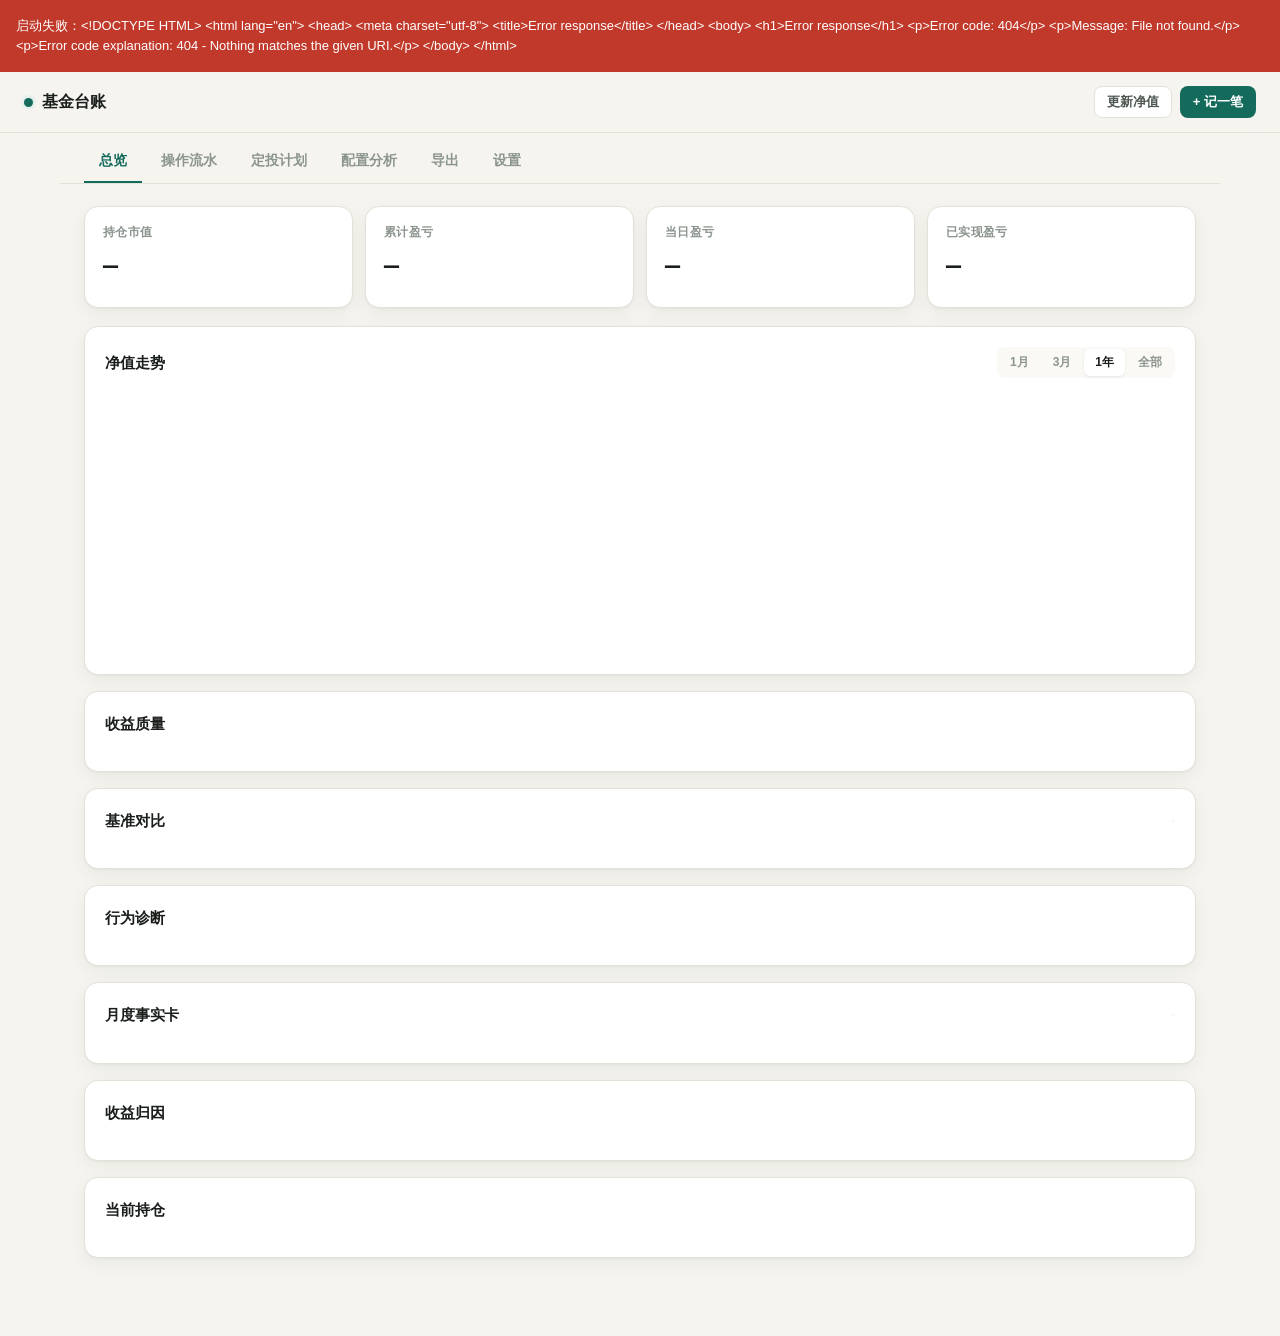
==== web/index.html @ 5151c40f "feat: 行为诊断、决策理由、定投纪律、持有行为、月度事实卡 四个功能一起提交：共用 app/behavior.py 与前端文件，拆开会产生引用 未定义函数的中间提交，无法运行。  一、追涨杀跌诊断" ====
<!DOCTYPE html>
<html lang="zh-CN">
<head>
<meta charset="UTF-8">
<meta name="viewport" content="width=device-width, initial-scale=1.0, viewport-fit=cover">
<meta name="apple-mobile-web-app-capable" content="yes">
<meta name="theme-color" content="#f5f4ef">
<title>基金台账</title>
<link rel="stylesheet" href="/web/style.css">
</head>
<body>

<header class="topbar">
  <div class="brand">
    <span class="dot"></span>
    <span>基金台账</span>
  </div>
  <div class="topbar-actions">
    <button class="btn ghost sm" id="btn-sync">更新净值</button>
    <button class="btn primary sm" id="btn-new-txn">+ 记一笔</button>
  </div>
</header>

<nav class="tabs" id="tabs">
  <button class="tab active" data-view="overview">总览</button>
  <button class="tab" data-view="txns">操作流水</button>
  <button class="tab" data-view="sip">定投计划</button>
  <button class="tab" data-view="analysis">配置分析</button>
  <button class="tab" data-view="export">导出</button>
  <button class="tab" data-view="settings">设置</button>
</nav>

<main id="main">

  <!-- ============ 总览 ============ -->
  <section class="view active" id="view-overview">
    <div class="stats">
      <div class="stat">
        <div class="stat-label">持仓市值</div>
        <div class="stat-value" id="s-value">—</div>
        <div class="stat-sub" id="s-value-sub"></div>
      </div>
      <div class="stat">
        <div class="stat-label">累计盈亏</div>
        <div class="stat-value" id="s-pnl">—</div>
        <div class="stat-sub" id="s-pnl-sub"></div>
      </div>
      <div class="stat">
        <div class="stat-label">当日盈亏</div>
        <div class="stat-value" id="s-today">—</div>
        <div class="stat-sub" id="s-today-sub"></div>
      </div>
      <div class="stat">
        <div class="stat-label">已实现盈亏</div>
        <div class="stat-value" id="s-realized">—</div>
        <div class="stat-sub" id="s-realized-sub"></div>
      </div>
    </div>

    <div class="panel">
      <div class="panel-head">
        <h2>净值走势</h2>
        <div class="range-group" id="chart-range">
          <button data-range="1m">1月</button>
          <button data-range="3m">3月</button>
          <button data-range="1y" class="active">1年</button>
          <button data-range="all">全部</button>
        </div>
      </div>
      <div id="chart" class="chart"></div>
      <div class="legend" id="chart-legend"></div>
    </div>

    <div class="panel">
      <div class="panel-head">
        <h2>收益质量</h2>
        <span class="hint" id="returns-hint"></span>
      </div>
      <div id="returns"></div>
    </div>

    <div class="panel">
      <div class="panel-head">
        <h2>基准对比</h2>
        <div class="range-group" id="bench-group"></div>
      </div>
      <div id="benchmark"></div>
    </div>

    <div class="panel">
      <div class="panel-head">
        <h2>行为诊断</h2>
        <span class="hint" id="behavior-hint"></span>
      </div>
      <div id="behavior"></div>
    </div>

    <div class="panel">
      <div class="panel-head">
        <h2>月度事实卡</h2>
        <div class="range-group" id="month-group"></div>
      </div>
      <div id="monthly"></div>
    </div>

    <div class="panel">
      <div class="panel-head">
        <h2>收益归因</h2>
        <span class="hint" id="attr-hint"></span>
      </div>
      <div id="attribution"></div>
    </div>

    <div class="panel">
      <div class="panel-head">
        <h2>当前持仓</h2>
        <span class="hint" id="pos-count"></span>
      </div>
      <div id="positions"></div>
    </div>
  </section>

  <!-- ============ 操作流水 ============ -->
  <section class="view" id="view-txns">
    <div class="toolbar">
      <div class="field inline">
        <label>从</label>
        <input type="date" id="txn-from">
      </div>
      <div class="field inline">
        <label>到</label>
        <input type="date" id="txn-to">
      </div>
      <div class="field inline">
        <label>基金</label>
        <select id="txn-fund"><option value="">全部</option></select>
      </div>
      <div class="spacer"></div>
      <button class="btn ghost sm" id="btn-sip">批量定投</button>
      <button class="btn primary sm" id="btn-new-txn2">+ 记一笔</button>
    </div>
    <div id="txn-summary" class="inline-summary"></div>
    <div class="panel flush">
      <div id="txns"></div>
    </div>
  </section>

  <!-- ============ 定投计划 ============ -->
  <section class="view" id="view-sip">
    <div class="toolbar">
      <div class="hint" style="flex:1">计划是持续规则。每次打开或点「补生成」，会把到期的那几期写成正式流水，已存在的自动跳过。</div>
      <button class="btn ghost sm" id="btn-sip-adopt">归类历史定投</button>
      <button class="btn ghost sm" id="btn-sip-runall">补生成全部</button>
      <button class="btn primary sm" id="btn-sip-new">+ 新建计划</button>
    </div>
    <div id="sip-plans"></div>
  </section>

  <!-- ============ 单基金详情 ============ -->
  <section class="view" id="view-fund">
    <div class="detail-head">
      <button class="btn ghost sm" id="btn-fund-back">← 返回</button>
      <div class="detail-title" id="fund-title"></div>
    </div>
    <div id="fund-body"></div>
  </section>

  <!-- ============ 配置分析 ============ -->
  <section class="view" id="view-analysis">
    <div class="toolbar">
      <div class="field inline grow">
        <label>投资模板</label>
        <select id="tpl-select"></select>
      </div>
      <div class="field inline">
        <label>新增资金</label>
        <input type="number" id="extra-cash" placeholder="0" min="0" step="1000">
      </div>
      <button class="btn ghost sm" id="btn-manage-tpl">管理模板</button>
    </div>
    <div id="tpl-desc" class="tpl-desc"></div>

    <div class="panel">
      <div class="panel-head"><h2>配置偏离</h2><span class="hint" id="alloc-hint"></span></div>
      <div id="alloc-bars"></div>
    </div>

    <div class="panel">
      <div class="panel-head"><h2>再平衡建议</h2></div>
      <div id="rebalance"></div>
    </div>
  </section>

  <!-- ============ 导出 ============ -->
  <section class="view" id="view-export">
    <div class="panel">
      <div class="panel-head"><h2>选择范围</h2></div>
      <div class="quick-range" id="quick-range">
        <button data-q="1m">近 1 月</button>
        <button data-q="3m">近 3 月</button>
        <button data-q="ytd">今年以来</button>
        <button data-q="1y">近 1 年</button>
        <button data-q="all" class="active">全部</button>
      </div>
      <div class="row-2">
        <div class="field"><label>开始日期</label><input type="date" id="exp-from"></div>
        <div class="field"><label>结束日期</label><input type="date" id="exp-to"></div>
      </div>

      <div class="field">
        <label>详略档位</label>
        <div class="choice-group" id="level-group">
          <label class="choice">
            <input type="radio" name="level" value="brief">
            <span class="choice-body">
              <b>精简</b>
              <em>只有概况、持仓和操作流水。适合快速复盘</em>
            </span>
          </label>
          <label class="choice checked">
            <input type="radio" name="level" value="standard" checked>
            <span class="choice-body">
              <b>标准 <i class="rec">推荐</i></b>
              <em>追加组合逐月表现与各基金月度涨跌。AI 分析的最佳长度</em>
            </span>
          </label>
          <label class="choice">
            <input type="radio" name="level" value="full">
            <span class="choice-body">
              <b>完整</b>
              <em>全部逐日净值与涨跌幅。数据最全，但文件很长</em>
            </span>
          </label>
        </div>
      </div>

      <div class="field">
        <label>文件格式</label>
        <div class="choice-group inline-choices" id="format-group">
          <label class="choice checked">
            <input type="radio" name="format" value="md" checked>
            <span class="choice-body"><b>Markdown</b><em>给 AI 读，带口径说明</em></span>
          </label>
          <label class="choice">
            <input type="radio" name="format" value="csv">
            <span class="choice-body"><b>CSV</b><em>给 Excel 读，单表流水</em></span>
          </label>
          <label class="choice">
            <input type="radio" name="format" value="json">
            <span class="choice-body"><b>JSON</b><em>结构化全量，可程序处理</em></span>
          </label>
        </div>
      </div>

      <div class="field">
        <label class="checkbox-line">
          <input type="checkbox" id="exp-with-tpl" checked>
          <span>附带当前模板的配置分析</span>
        </label>
      </div>

      <div class="actions">
        <button class="btn primary" id="btn-export">下载文件</button>
        <button class="btn ghost" id="btn-preview">预览内容</button>
      </div>
    </div>

    <div class="panel" id="preview-panel" hidden>
      <div class="panel-head">
        <h2>预览</h2>
        <button class="btn ghost sm" id="btn-copy">复制全文</button>
      </div>
      <pre id="preview-body" class="preview"></pre>
    </div>
  </section>

  <!-- ============ 设置 ============ -->
  <section class="view" id="view-settings">
    <div class="panel">
      <div class="panel-head">
        <h2>基金库</h2>
        <button class="btn ghost sm" id="btn-add-fund">+ 添加基金</button>
      </div>
      <div id="fund-list"></div>
    </div>

    <div class="panel">
      <div class="panel-head">
        <h2>基准指数</h2>
        <button class="btn ghost sm" id="btn-sync-bench">更新全部基准</button>
      </div>
      <p class="muted">用于「同样现金流换成指数会怎样」的对比。数据来自东方财富指数日线。</p>
      <div id="bench-list"></div>
    </div>

    <div class="panel">
      <div class="panel-head">
        <h2>分红识别</h2>
        <button class="btn ghost sm" id="btn-scan-div">重新识别</button>
      </div>
      <p class="muted">
        从累计净值与单位净值的差值反推历史分红。分红当天净值会扣掉分红额，
        若不记录，份额与成本单价都会偏。
      </p>
      <div id="dividend-result"><div class="empty">点「重新识别」开始扫描</div></div>
    </div>

    <div class="panel">
      <div class="panel-head">
        <h2>对账校准</h2>
        <button class="btn ghost sm" id="btn-reconcile">开始对账</button>
      </div>
      <p class="muted">
        把这里算出的份额与成本单价，和你从支付宝／天天基金看到的数字比一比。
        自建账本最怕静默错误：录错一位，之后所有盈亏都是错的，而且看不出来。
      </p>
      <div id="reconcile-result"></div>
    </div>

    <div class="panel">
      <div class="panel-head"><h2>数据</h2></div>
      <p class="muted">所有数据保存在本机的 <code>data/fund.db</code> 单文件里。</p>
      <div class="actions">
        <button class="btn ghost sm" id="btn-backup-now">立即备份一份</button>
        <a class="btn ghost sm" href="/api/backup">下载数据库文件</a>
      </div>
      <div id="backup-info" style="margin-top:14px"></div>
      <p class="muted" style="margin-top:12px;font-size:12px">
        如需彻底重置：先关闭程序，再删除 <code>data/fund.db</code>，重新启动即恢复初始状态。
      </p>
    </div>

    <div class="panel">
      <div class="panel-head"><h2>关于</h2></div>
      <p class="muted">
        净值数据来自天天基金公开接口，仅供个人复盘参考，不构成投资建议。<br>
        成本口径：移动加权平均法；盈亏不含手续费以外的税费。
      </p>
    </div>
  </section>

</main>

<!-- 底部导航（手机） -->
<nav class="bottom-nav" id="bottom-nav">
  <button class="bn active" data-view="overview"><span>总览</span></button>
  <button class="bn" data-view="txns"><span>流水</span></button>
  <button class="bn" data-view="sip"><span>定投</span></button>
  <button class="bn" data-view="analysis"><span>配置</span></button>
  <button class="bn" data-view="export"><span>导出</span></button>
  <button class="bn" data-view="settings"><span>设置</span></button>
</nav>

<!-- 操作录入弹窗 -->
<div class="modal-mask" id="modal-txn" hidden>
  <div class="modal">
    <div class="modal-head">
      <h2 id="txn-modal-title">记一笔</h2>
      <button class="icon-btn" data-close>×</button>
    </div>
    <div class="modal-body">
      <input type="hidden" id="f-id">
      <div class="field">
        <label>基金</label>
        <select id="f-code"></select>
      </div>
      <div class="row-2">
        <div class="field"><label>日期</label><input type="date" id="f-date"></div>
        <div class="field">
          <label>操作</label>
          <select id="f-action">
            <option value="open">建仓</option>
            <option value="add">加仓</option>
            <option value="reduce">减仓</option>
            <option value="close">清仓</option>
            <option value="sip">定投</option>
            <option value="dividend">分红</option>
          </select>
        </div>
      </div>
      <div class="row-2">
        <div class="field"><label>金额（元）</label><input type="number" id="f-amount" step="0.01" placeholder="如 1000"></div>
        <div class="field"><label>份额</label><input type="number" id="f-shares" step="0.0001" placeholder="留空自动算"></div>
      </div>
      <div class="row-2">
        <div class="field"><label>成交净值</label><input type="number" id="f-nav" step="0.0001" placeholder="留空取当日净值"></div>
        <div class="field"><label>手续费（元）</label><input type="number" id="f-fee" step="0.01" placeholder="0"></div>
      </div>
      <div class="field">
        <label>决策理由<span class="opt-tag">可选 · 建议填</span></label>
        <textarea id="f-reason" rows="2" placeholder="当时为什么做这笔操作？例：跌到估值低位了 / 涨太多想减一点"></textarea>
        <div class="field-hint">半年后回看，这句话比任何数字都有用。程序会把它和你的实际买入位置做对照。定投可不填。</div>
      </div>
      <div class="field"><label>备注</label><input type="text" id="f-note" placeholder="可选，如 工资到账后买入"></div>
      <div class="hint-box" id="f-hint"></div>
    </div>
    <div class="modal-foot">
      <button class="btn ghost" data-close>取消</button>
      <button class="btn primary" id="btn-save-txn">保存</button>
    </div>
  </div>
</div>

<!-- 批量定投弹窗 -->
<div class="modal-mask" id="modal-sip" hidden>
  <div class="modal">
    <div class="modal-head">
      <h2>批量生成定投</h2>
      <button class="icon-btn" data-close>×</button>
    </div>
    <div class="modal-body">
      <div class="field"><label>基金</label><select id="sip-code"></select></div>
      <div class="row-2">
        <div class="field"><label>开始</label><input type="date" id="sip-start"></div>
        <div class="field"><label>结束</label><input type="date" id="sip-end"></div>
      </div>
      <div class="row-2">
        <div class="field">
          <label>周期</label>
          <select id="sip-freq">
            <option value="month">每月</option>
            <option value="biweek">每两周</option>
            <option value="week">每周</option>
          </select>
        </div>
        <div class="field" id="sip-day-wrap"><label>扣款日</label><input type="number" id="sip-day" min="1" max="31" value="15"></div>
      </div>
      <div class="row-2">
        <div class="field"><label>每期金额（元）</label><input type="number" id="sip-amount" step="0.01" placeholder="如 500"></div>
        <div class="field"><label>费率（%）</label><input type="number" id="sip-fee" step="0.01" value="0.15"></div>
      </div>
      <div class="hint-box">按每个扣款日当天的净值计算份额，已存在同日定投记录的日期会自动跳过。</div>
    </div>
    <div class="modal-foot">
      <button class="btn ghost" data-close>取消</button>
      <button class="btn primary" id="btn-do-sip">生成</button>
    </div>
  </div>
</div>

<!-- 添加基金弹窗 -->
<div class="modal-mask" id="modal-fund" hidden>
  <div class="modal">
    <div class="modal-head">
      <h2>添加基金</h2>
      <button class="icon-btn" data-close>×</button>
    </div>
    <div class="modal-body">
      <div class="field">
        <label>搜索基金</label>
        <input type="text" id="fund-search" placeholder="输入代码或名称，如 110022 / 消费">
      </div>
      <div id="fund-search-result" class="search-results"></div>
      <div class="field">
        <label>或直接输入 6 位代码</label>
        <div class="inline-add">
          <input type="text" id="fund-code-direct" maxlength="6" placeholder="110022">
          <select id="fund-cat-direct">
            <option value="">自动判断</option>
            <option value="stock">股票</option>
            <option value="bond">债券</option>
            <option value="gold">黄金/商品</option>
            <option value="cash">现金</option>
            <option value="overseas">海外</option>
            <option value="other">其他</option>
          </select>
          <button class="btn primary sm" id="btn-add-direct">添加</button>
        </div>
      </div>
    </div>
  </div>
</div>

<!-- 模板编辑弹窗 -->
<div class="modal-mask" id="modal-tpl" hidden>
  <div class="modal">
    <div class="modal-head">
      <h2 id="tpl-modal-title">编辑模板</h2>
      <button class="icon-btn" data-close>×</button>
    </div>
    <div class="modal-body">
      <input type="hidden" id="t-id">
      <div class="field"><label>名称</label><input type="text" id="t-name" placeholder="如 我的四四二"></div>
      <div class="field"><label>说明</label><input type="text" id="t-desc" placeholder="这个模板解决什么问题"></div>
      <div class="field"><label>偏离阈值（百分点）</label><input type="number" id="t-threshold" value="5" step="0.5"></div>
      <label class="label-sm">目标比例（合计需为 100%）</label>
      <div id="t-items" class="tpl-items"></div>
      <div class="tpl-total" id="t-total">合计 0%</div>
    </div>
    <div class="modal-foot">
      <button class="btn ghost danger" id="btn-del-tpl" hidden>删除</button>
      <div class="spacer"></div>
      <button class="btn ghost" data-close>取消</button>
      <button class="btn primary" id="btn-save-tpl">保存</button>
    </div>
  </div>
</div>

<!-- 对账弹窗 -->
<div class="modal-mask" id="modal-reconcile" hidden>
  <div class="modal" style="max-width:560px">
    <div class="modal-head">
      <h2>对账校准</h2>
      <button class="icon-btn" data-close>×</button>
    </div>
    <div class="modal-body">
      <div class="hint-box" style="margin-bottom:14px">
        填你从平台上看到的数字，留空表示该项不比对。差异超过
        <span id="rec-tol">1</span>% 会标出来，但不会自动改动你的记录。
      </div>
      <div id="reconcile-form"></div>
    </div>
    <div class="modal-foot">
      <button class="btn ghost" data-close>取消</button>
      <button class="btn primary" id="btn-do-reconcile">比对</button>
    </div>
  </div>
</div>


<!-- 定投计划弹窗 -->
<div class="modal-mask" id="modal-sip-plan" hidden>
  <div class="modal">
    <div class="modal-head">
      <h2 id="sip-modal-title">新建定投计划</h2>
      <button class="icon-btn" data-close>×</button>
    </div>
    <div class="modal-body">
      <input type="hidden" id="sp-id">
      <div class="field">
        <label>基金</label>
        <select id="sp-code"></select>
      </div>
      <div class="row-2">
        <div class="field">
          <label>周期</label>
          <select id="sp-freq">
            <option value="daily">每个交易日</option>
            <option value="weekly">每周</option>
            <option value="monthly" selected>每月</option>
          </select>
        </div>
        <div class="field" id="sp-weekday-wrap" hidden>
          <label>星期几</label>
          <select id="sp-weekday">
            <option value="0">周一</option>
            <option value="1">周二</option>
            <option value="2">周三</option>
            <option value="3">周四</option>
            <option value="4">周五</option>
          </select>
        </div>
        <div class="field" id="sp-monthday-wrap">
          <label>每月几号</label>
          <input type="number" id="sp-monthday" min="1" max="31" value="15">
        </div>
      </div>
      <div class="row-2">
        <div class="field"><label>每期金额（元）</label><input type="number" id="sp-amount" step="0.01" placeholder="如 500"></div>
        <div class="field"><label>费率（%）</label><input type="number" id="sp-fee" step="0.01" value="0.15"></div>
      </div>
      <div class="row-2">
        <div class="field"><label>起始日期</label><input type="date" id="sp-start"></div>
        <div class="field"><label>结束日期（可空）</label><input type="date" id="sp-end"></div>
      </div>
      <div class="field"><label>备注</label><input type="text" id="sp-note" placeholder="如 每月发薪日定投"></div>
      <label class="checkbox-line"><input type="checkbox" id="sp-enabled" checked><span>启用</span></label>
      <div class="hint-box">扣款日落在周末或法定假日时，自动顺延到下一个交易日。已存在的同基金同日定投记录不会重复生成。</div>
    </div>
    <div class="modal-foot">
      <button class="btn ghost danger" id="btn-del-sip" hidden>删除计划</button>
      <div class="spacer"></div>
      <button class="btn ghost" data-close>取消</button>
      <button class="btn primary" id="btn-save-sip">保存</button>
    </div>
  </div>
</div>

<div class="toast" id="toast"></div>
<div class="loading" id="loading" hidden><div class="spinner"></div></div>

<script src="/web/app.js"></script>
</body>
</html>
---- web/style.css ----
/* ============================================================
   基金台账 · 样式
   红涨绿跌（A 股习惯）；浅色/深色跟随系统
   ============================================================ */

:root {
  --bg: #f5f4ef;
  --surface: #ffffff;
  --surface-2: #faf9f6;
  --ink: #1b1f1c;
  --ink-2: #4d5650;
  --ink-3: #8b948d;
  --line: #e4e1d8;
  --line-2: #eeece5;
  --accent: #146b5c;
  --accent-ink: #0d4d42;
  --accent-soft: #e6f1ee;
  --up: #c0392b;
  --down: #1e8b52;
  --gold: #a8762a;
  --radius: 14px;
  --shadow: 0 1px 2px rgba(27, 31, 28, .04), 0 6px 20px rgba(27, 31, 28, .05);
  --mono: ui-monospace, SFMono-Regular, "SF Mono", Menlo, Consolas, monospace;
}

@media (prefers-color-scheme: dark) {
  :root {
    --bg: #101312;
    --surface: #191d1b;
    --surface-2: #1f2421;
    --ink: #eef1ee;
    --ink-2: #b3bbb5;
    --ink-3: #7b847d;
    --line: #2a302c;
    --line-2: #232825;
    --accent: #4fc0a7;
    --accent-ink: #7dd8c2;
    --accent-soft: #17302b;
    --up: #f0736a;
    --down: #3fbd82;
    --gold: #d6a75f;
    --shadow: 0 1px 2px rgba(0, 0, 0, .3), 0 6px 20px rgba(0, 0, 0, .28);
  }
}

* { box-sizing: border-box; margin: 0; padding: 0; }

/* 关键：CSS 里给 modal/loading 设了 display:flex，会盖掉 hidden 属性的默认 display:none，
   这里强制兜底，否则弹窗遮罩会一直挡在页面上 */
[hidden] { display: none !important; }

html { -webkit-text-size-adjust: 100%; }

body {
  background: var(--bg);
  color: var(--ink);
  font-family: -apple-system, BlinkMacSystemFont, "PingFang SC", "Hiragino Sans GB",
    "Microsoft YaHei", "Segoe UI", sans-serif;
  font-size: 14px;
  line-height: 1.55;
  -webkit-font-smoothing: antialiased;
  padding-bottom: 40px;
}

/* ---------- 顶栏 ---------- */
.topbar {
  position: sticky; top: 0; z-index: 40;
  display: flex; align-items: center; justify-content: space-between;
  gap: 12px;
  padding: 14px 24px;
  background: color-mix(in srgb, var(--bg) 88%, transparent);
  backdrop-filter: blur(12px);
  border-bottom: 1px solid var(--line);
}
.brand { display: flex; align-items: center; gap: 9px; font-weight: 700; font-size: 16px; letter-spacing: -.01em; }
.brand .dot {
  width: 9px; height: 9px; border-radius: 50%;
  background: var(--accent);
  box-shadow: 0 0 0 3px var(--accent-soft);
}
.topbar-actions { display: flex; gap: 8px; }

/* ---------- 标签导航 ---------- */
.tabs {
  display: flex; gap: 4px;
  padding: 10px 24px 0;
  max-width: 1160px; margin: 0 auto;
  border-bottom: 1px solid var(--line);
  overflow-x: auto;
  scrollbar-width: none;
}
.tabs::-webkit-scrollbar { display: none; }
.tab {
  flex: none;
  padding: 9px 15px 11px;
  background: none; border: none; cursor: pointer;
  font-size: 14px; font-weight: 600; font-family: inherit;
  color: var(--ink-3);
  border-bottom: 2px solid transparent;
  transition: color .16s, border-color .16s;
  white-space: nowrap;
}
.tab:hover { color: var(--ink-2); }
.tab.active { color: var(--accent); border-bottom-color: var(--accent); }

/* ---------- 主体 ---------- */
main { max-width: 1160px; margin: 0 auto; padding: 22px 24px; }
.view { display: none; animation: fade .2s ease; }
.view.active { display: block; }
@keyframes fade { from { opacity: 0; transform: translateY(4px); } to { opacity: 1; transform: none; } }

/* ---------- 指标卡 ---------- */
.stats {
  display: grid; grid-template-columns: repeat(4, 1fr);
  gap: 12px; margin-bottom: 18px;
}
.stat {
  background: var(--surface);
  border: 1px solid var(--line);
  border-radius: var(--radius);
  padding: 16px 18px;
  box-shadow: var(--shadow);
}
.stat-label { font-size: 12px; color: var(--ink-3); font-weight: 600; letter-spacing: .03em; }
.stat-value {
  font-size: 25px; font-weight: 700; letter-spacing: -.02em;
  margin-top: 6px; font-variant-numeric: tabular-nums;
  font-family: var(--mono);
}
.stat-sub { font-size: 12px; color: var(--ink-3); margin-top: 4px; font-variant-numeric: tabular-nums; }

/* ---------- 面板 ---------- */
.panel {
  background: var(--surface);
  border: 1px solid var(--line);
  border-radius: var(--radius);
  padding: 20px;
  margin-bottom: 16px;
  box-shadow: var(--shadow);
}
.panel.flush { padding: 0; overflow: hidden; }
.panel-head {
  display: flex; align-items: center; justify-content: space-between;
  gap: 12px; margin-bottom: 16px;
}
.panel.flush .panel-head { padding: 18px 20px 0; margin-bottom: 12px; }
.panel-head h2 { font-size: 15px; font-weight: 700; letter-spacing: -.01em; }
.hint { font-size: 12px; color: var(--ink-3); }
.muted { color: var(--ink-2); font-size: 13px; line-height: 1.7; }
.muted code { font-family: var(--mono); font-size: 12px; background: var(--surface-2); padding: 1px 5px; border-radius: 4px; }

/* ---------- 按钮 ---------- */
.btn {
  display: inline-flex; align-items: center; justify-content: center; gap: 6px;
  padding: 8px 16px;
  border-radius: 9px;
  border: 1px solid transparent;
  font-size: 13.5px; font-weight: 600; font-family: inherit;
  cursor: pointer; text-decoration: none;
  transition: background .15s, border-color .15s, color .15s, transform .1s;
  font-variant-numeric: tabular-nums;
}
.btn:active { transform: scale(.98); }
.btn.sm { padding: 6px 12px; font-size: 13px; border-radius: 8px; }
.btn.primary { background: var(--accent); color: #fff; }
.btn.primary:hover { background: var(--accent-ink); }
.btn.ghost { background: var(--surface); color: var(--ink-2); border-color: var(--line); }
.btn.ghost:hover { border-color: var(--ink-3); color: var(--ink); }
.btn.danger { color: var(--up); }
.btn.danger:hover { border-color: var(--up); }
.btn:disabled { opacity: .45; cursor: not-allowed; }
.icon-btn {
  background: none; border: none; font-size: 22px; line-height: 1;
  color: var(--ink-3); cursor: pointer; padding: 2px 6px; border-radius: 6px;
}
.icon-btn:hover { background: var(--surface-2); color: var(--ink); }

/* ---------- 表单 ---------- */
.field { margin-bottom: 13px; }
.field.inline { display: flex; align-items: center; gap: 7px; margin-bottom: 0; }
.field.inline label { font-size: 12.5px; color: var(--ink-3); white-space: nowrap; }
.field.inline.grow { flex: 1; }
.field.inline.grow select { flex: 1; min-width: 140px; }
.field label { display: block; font-size: 12.5px; color: var(--ink-3); font-weight: 600; margin-bottom: 5px; }
.label-sm { display: block; font-size: 12.5px; color: var(--ink-3); font-weight: 600; margin-bottom: 8px; }

input[type="text"], input[type="number"], input[type="date"], select, textarea {
  width: 100%;
  padding: 8px 11px;
  font-size: 14px; font-family: inherit;
  color: var(--ink);
  background: var(--surface-2);
  border: 1px solid var(--line);
  border-radius: 9px;
  outline: none;
  transition: border-color .15s, background .15s;
  font-variant-numeric: tabular-nums;
}
input:focus, select:focus, textarea:focus {
  border-color: var(--accent);
  background: var(--surface);
  box-shadow: 0 0 0 3px var(--accent-soft);
}
input::placeholder { color: var(--ink-3); }
select { cursor: pointer; appearance: none; background-image: none; padding-right: 30px;
  background-image: linear-gradient(45deg, transparent 50%, var(--ink-3) 50%), linear-gradient(135deg, var(--ink-3) 50%, transparent 50%);
  background-position: calc(100% - 16px) 52%, calc(100% - 11px) 52%;
  background-size: 5px 5px, 5px 5px; background-repeat: no-repeat; }
.row-2 { display: grid; grid-template-columns: 1fr 1fr; gap: 12px; }
.checkbox-line { display: flex; align-items: center; gap: 8px; font-size: 13.5px; color: var(--ink-2); cursor: pointer; }
.checkbox-line input { width: 15px; height: 15px; accent-color: var(--accent); }

/* ---------- 工具栏 ---------- */
.toolbar {
  display: flex; flex-wrap: wrap; align-items: center; gap: 10px;
  background: var(--surface);
  border: 1px solid var(--line);
  border-radius: var(--radius);
  padding: 13px 16px;
  margin-bottom: 14px;
  box-shadow: var(--shadow);
}
.toolbar .spacer { flex: 1; }
.actions { display: flex; gap: 10px; flex-wrap: wrap; margin-top: 16px; }
.inline-add { display: flex; gap: 8px; }
.inline-add input { flex: 1; }
.inline-add select { width: 110px; flex: none; }

.inline-summary {
  font-size: 12.5px; color: var(--ink-3);
  padding: 0 4px 10px;
  font-variant-numeric: tabular-nums;
}

/* ---------- 表格 ---------- */
.table-wrap { overflow-x: auto; }
table { width: 100%; border-collapse: collapse; font-size: 13.5px; }
th {
  text-align: left; font-size: 11.5px; font-weight: 600;
  color: var(--ink-3); letter-spacing: .05em; text-transform: uppercase;
  padding: 10px 12px; border-bottom: 1px solid var(--line);
  white-space: nowrap;
}
td {
  padding: 11px 12px;
  border-bottom: 1px solid var(--line-2);
  color: var(--ink-2);
  vertical-align: middle;
}
tr:last-child td { border-bottom: none; }
tbody tr:hover td { background: var(--surface-2); }
td.num, th.num { text-align: right; font-variant-numeric: tabular-nums; font-family: var(--mono); font-size: 12.5px; }
td.name { color: var(--ink); font-weight: 600; }
td.name .code { font-size: 11.5px; color: var(--ink-3); font-weight: 500; margin-left: 6px; font-family: var(--mono); }
.cur { font-family: var(--mono); font-variant-numeric: tabular-nums; }

.up { color: var(--up); }
.down { color: var(--down); }
.flat { color: var(--ink-3); }

.pill {
  display: inline-block;
  font-size: 11px; font-weight: 600;
  padding: 1px 7px; border-radius: 5px;
  background: var(--surface-2); color: var(--ink-2);
  white-space: nowrap;
}
.pill.cat-stock { background: #f9e9e6; color: #a53326; }
.pill.cat-bond { background: #e7eefa; color: #2c5687; }
.pill.cat-gold { background: #faf0dc; color: #8a6120; }
.pill.cat-cash { background: #e8f0ea; color: #3d6650; }
.pill.cat-overseas { background: #efe9f8; color: #5c4382; }
.pill.cat-other { background: var(--surface-2); color: var(--ink-3); }
@media (prefers-color-scheme: dark) {
  .pill.cat-stock { background: #3d211d; color: #e89184; }
  .pill.cat-bond { background: #1e2b3d; color: #89b0e0; }
  .pill.cat-gold { background: #3a2f1a; color: #d9b573; }
  .pill.cat-cash { background: #1f2f26; color: #86bb9c; }
  .pill.cat-overseas { background: #2b2438; color: #b09bd6; }
}
.pill.act-open { background: #e6f1ee; color: #0d5c4d; }
.pill.act-add { background: #e6f1ee; color: #0d5c4d; }
.pill.act-sip { background: #e7eefa; color: #2c5687; }
.pill.act-reduce { background: #faf0dc; color: #8a6120; }
.pill.act-close { background: #f9e9e6; color: #a53326; }
.pill.act-dividend { background: #efe9f8; color: #5c4382; }
@media (prefers-color-scheme: dark) {
  .pill.act-open, .pill.act-add { background: #17302b; color: #6fc7b0; }
  .pill.act-sip { background: #1e2b3d; color: #89b0e0; }
  .pill.act-reduce { background: #3a2f1a; color: #d9b573; }
  .pill.act-close { background: #3d211d; color: #e89184; }
  .pill.act-dividend { background: #2b2438; color: #b09bd6; }
}

.empty {
  padding: 46px 20px; text-align: center;
  color: var(--ink-3); font-size: 13.5px;
}
.empty b { display: block; color: var(--ink-2); font-size: 15px; margin-bottom: 6px; }

/* ---------- 图表 ---------- */
.chart { width: 100%; height: 250px; position: relative; }
.chart svg { display: block; width: 100%; height: 100%; overflow: visible; }
.legend { display: flex; gap: 18px; font-size: 12px; color: var(--ink-3); margin-top: 10px; flex-wrap: wrap; }
.legend i { display: inline-block; width: 16px; height: 2px; vertical-align: middle; margin-right: 6px; border-radius: 2px; }
.range-group { display: flex; gap: 2px; background: var(--surface-2); border-radius: 8px; padding: 2px; }
.range-group button {
  border: none; background: none; padding: 5px 11px;
  font-size: 12px; font-weight: 600; font-family: inherit;
  color: var(--ink-3); border-radius: 6px; cursor: pointer;
}
.range-group button.active { background: var(--surface); color: var(--ink); box-shadow: 0 1px 3px rgba(0,0,0,.08); }

/* ---------- 偏离条 ---------- */
.alloc-row { margin-bottom: 15px; }
.alloc-head {
  display: flex; justify-content: space-between; align-items: baseline;
  font-size: 13px; margin-bottom: 6px; gap: 10px;
}
.alloc-name { font-weight: 600; color: var(--ink); }
.alloc-nums { font-size: 12.5px; color: var(--ink-3); font-variant-numeric: tabular-nums; font-family: var(--mono); }
.alloc-track {
  position: relative; height: 26px;
  background: var(--surface-2); border-radius: 7px; overflow: hidden;
}
.alloc-fill {
  position: absolute; left: 0; top: 0; bottom: 0;
  border-radius: 7px;
  transition: width .4s cubic-bezier(.3,.8,.4,1);
}
.alloc-target {
  position: absolute; top: -3px; bottom: -3px; width: 2px;
  background: var(--ink); opacity: .55;
}
.alloc-target::after {
  content: attr(data-label);
  position: absolute; top: -17px; left: 50%; transform: translateX(-50%);
  font-size: 10px; color: var(--ink-3); white-space: nowrap; font-family: var(--mono);
}
.alloc-foot { display: flex; justify-content: space-between; font-size: 11.5px; color: var(--ink-3); margin-top: 4px; font-variant-numeric: tabular-nums; }

/* ---------- 再平衡清单 ---------- */
.reb-group { margin-bottom: 16px; }
.reb-group:last-child { margin-bottom: 0; }
.reb-title {
  font-size: 12.5px; font-weight: 700; margin-bottom: 8px;
  display: flex; align-items: center; gap: 8px;
}
.reb-title .side { font-size: 11px; padding: 1px 7px; border-radius: 5px; font-weight: 600; }
.reb-title .side.buy { background: #f9e9e6; color: #a53326; }
.reb-title .side.sell { background: #e7f3ec; color: #1e6b45; }
@media (prefers-color-scheme: dark) {
  .reb-title .side.buy { background: #3d211d; color: #e89184; }
  .reb-title .side.sell { background: #16332a; color: #6fc79b; }
}
.reb-item {
  display: flex; justify-content: space-between; gap: 12px;
  padding: 7px 11px; font-size: 13px;
  background: var(--surface-2); border-radius: 8px; margin-bottom: 5px;
  font-variant-numeric: tabular-nums;
}
.reb-item .amt { font-family: var(--mono); font-weight: 600; }

/* ---------- 导出：选项组 ---------- */
.quick-range { display: flex; gap: 6px; flex-wrap: wrap; margin-bottom: 16px; }
.quick-range button {
  padding: 6px 13px; border-radius: 8px;
  border: 1px solid var(--line); background: var(--surface);
  font-size: 12.5px; font-weight: 600; font-family: inherit;
  color: var(--ink-2); cursor: pointer;
}
.quick-range button.active { background: var(--accent-soft); border-color: var(--accent); color: var(--accent-ink); }

.choice-group { display: flex; flex-direction: column; gap: 8px; }
.choice-group.inline-choices { flex-direction: row; flex-wrap: wrap; }
.choice {
  display: flex; gap: 10px; align-items: flex-start;
  padding: 11px 14px;
  border: 1px solid var(--line); border-radius: 10px;
  cursor: pointer; background: var(--surface);
  transition: border-color .15s, background .15s;
}
.choice-group.inline-choices .choice { flex: 1; min-width: 150px; }
.choice:hover { border-color: var(--ink-3); }
.choice.checked { border-color: var(--accent); background: var(--accent-soft); }
.choice input { margin-top: 3px; accent-color: var(--accent); width: 15px; height: 15px; flex: none; }
.choice-body { display: flex; flex-direction: column; gap: 2px; }
.choice-body b { font-size: 13.5px; font-weight: 650; display: flex; align-items: center; gap: 6px; }
.choice-body em { font-style: normal; font-size: 12px; color: var(--ink-3); line-height: 1.45; }
.choice-body .rec {
  font-style: normal; font-size: 10px; font-weight: 700;
  background: var(--accent); color: #fff; padding: 1px 5px; border-radius: 4px;
}

.preview {
  font-family: var(--mono); font-size: 12px; line-height: 1.65;
  background: var(--surface-2); border: 1px solid var(--line); border-radius: 10px;
  padding: 16px; max-height: 520px; overflow: auto;
  white-space: pre-wrap; word-break: break-word;
  color: var(--ink-2);
}

/* ---------- 弹窗 ---------- */
.modal-mask {
  position: fixed; inset: 0; z-index: 100;
  background: rgba(16, 19, 18, .45);
  backdrop-filter: blur(3px);
  display: flex; align-items: center; justify-content: center;
  padding: 20px;
  animation: fade .16s ease;
}
.modal {
  background: var(--surface);
  border-radius: 16px;
  width: 100%; max-width: 480px;
  max-height: 88vh; display: flex; flex-direction: column;
  box-shadow: 0 20px 60px rgba(0, 0, 0, .25);
  animation: pop .2s cubic-bezier(.3,.9,.4,1);
}
@keyframes pop { from { opacity: 0; transform: scale(.96) translateY(8px); } to { opacity: 1; transform: none; } }
.modal-head {
  display: flex; align-items: center; justify-content: space-between;
  padding: 18px 20px 12px;
}
.modal-head h2 { font-size: 16px; font-weight: 700; }
.modal-body { padding: 0 20px; overflow-y: auto; flex: 1; }
.modal-foot {
  display: flex; align-items: center; gap: 10px;
  padding: 16px 20px 20px;
}
.modal-foot .spacer { flex: 1; }
.hint-box {
  font-size: 12px; color: var(--ink-3); line-height: 1.6;
  background: var(--surface-2); border-radius: 8px; padding: 10px 12px;
  margin-top: 6px;
}
.hint-box:empty { display: none; }

/* ---------- 搜索建议 ---------- */
.search-results { max-height: 210px; overflow-y: auto; margin-bottom: 12px; }
.search-item {
  display: flex; justify-content: space-between; align-items: center;
  gap: 10px; padding: 9px 12px; border-radius: 8px; cursor: pointer;
  border: 1px solid transparent;
}
.search-item:hover { background: var(--accent-soft); border-color: var(--accent); }
.search-item .sname { font-size: 13.5px; font-weight: 600; }
.search-item .smeta { font-size: 11.5px; color: var(--ink-3); font-family: var(--mono); }

/* ---------- 基金库列表 ---------- */
.fund-row {
  display: flex; align-items: center; gap: 12px;
  padding: 12px 0; border-bottom: 1px solid var(--line-2);
}
.fund-row:last-child { border-bottom: none; }
.fund-row .fmain { flex: 1; min-width: 0; }
.fund-row .fname { font-size: 13.5px; font-weight: 600; }
.fund-row .fcode { font-size: 11.5px; color: var(--ink-3); font-family: var(--mono); }
.fund-row select { width: 110px; flex: none; font-size: 12.5px; padding: 5px 8px; }

/* ---------- 模板编辑 ---------- */
.tpl-items { display: flex; flex-direction: column; gap: 8px; }
.tpl-item { display: flex; align-items: center; gap: 10px; }
.tpl-item .tn { flex: 1; font-size: 13px; }
.tpl-item input { width: 90px; text-align: right; }
.tpl-total {
  font-size: 12.5px; font-weight: 600; color: var(--ink-3);
  margin-top: 10px; text-align: right; font-variant-numeric: tabular-nums;
}
.tpl-total.ok { color: var(--accent); }
.tpl-total.bad { color: var(--up); }
.tpl-desc {
  font-size: 13px; color: var(--ink-2); line-height: 1.7;
  background: var(--surface); border: 1px solid var(--line);
  border-left: 3px solid var(--gold);
  border-radius: 0 10px 10px 0;
  padding: 13px 16px; margin-bottom: 14px;
}
.tpl-desc:empty { display: none; }

/* ---------- Toast ---------- */
.toast {
  position: fixed; left: 50%; bottom: 90px; transform: translate(-50%, 20px);
  background: var(--ink); color: var(--bg);
  padding: 10px 20px; border-radius: 10px;
  font-size: 13.5px; font-weight: 600;
  opacity: 0; pointer-events: none; transition: opacity .22s, transform .22s;
  z-index: 200; max-width: 88vw; text-align: center;
}
.toast.show { opacity: 1; transform: translate(-50%, 0); }
.toast.err { background: var(--up); color: #fff; }

/* ---------- Loading ---------- */
.loading {
  position: fixed; inset: 0; z-index: 150;
  background: rgba(16, 19, 18, .25);
  backdrop-filter: blur(2px);
  display: flex; align-items: center; justify-content: center;
}
.spinner {
  width: 30px; height: 30px; border-radius: 50%;
  border: 3px solid var(--line); border-top-color: var(--accent);
  animation: spin .7s linear infinite;
}
@keyframes spin { to { transform: rotate(360deg); } }

/* ---------- 底部导航（仅手机） ---------- */
.bottom-nav { display: none; }

/* ============================================================
   响应式
   ============================================================ */
@media (max-width: 900px) {
  .stats { grid-template-columns: repeat(2, 1fr); }
}

@media (max-width: 720px) {
  body { padding-bottom: 76px; }
  .topbar { padding: 11px 16px; }
  .brand { font-size: 15px; }
  .tabs { display: none; }
  main { padding: 16px; }

  .stats { gap: 9px; }
  .stat { padding: 13px 14px; border-radius: 12px; }
  .stat-value { font-size: 19px; }
  .stat-sub { font-size: 11px; }

  .panel { padding: 15px; border-radius: 12px; }
  .panel.flush { padding: 0; }
  .chart { height: 200px; }

  .toolbar { padding: 11px 13px; gap: 8px; border-radius: 12px; }
  .field.inline { flex: 1 1 auto; }
  .field.inline input, .field.inline select { width: 100%; min-width: 0; }
  .toolbar .spacer { display: none; }
  .row-2 { grid-template-columns: 1fr; gap: 0; }

  /* 表格转卡片 */
  table.responsive thead { display: none; }
  table.responsive tbody tr {
    display: grid;
    grid-template-columns: 1fr 1fr;
    gap: 3px 12px;
    padding: 12px;
    border-bottom: 1px solid var(--line-2);
    position: relative;
  }
  table.responsive tbody tr:last-child { border-bottom: none; }
  table.responsive td {
    padding: 2px 0; border: none;
    font-size: 12.5px;
    display: flex; justify-content: space-between; align-items: baseline; gap: 8px;
  }
  table.responsive td::before {
    content: attr(data-label);
    font-size: 11px; color: var(--ink-3); font-weight: 500;
    flex: none;
  }
  table.responsive td.full { grid-column: 1 / -1; }
  table.responsive td.hide-m { display: none; }

  .modal { max-height: 92vh; border-radius: 14px; }
  .modal-mask { padding: 0; align-items: flex-end; }
  .modal { max-width: 100%; border-radius: 16px 16px 0 0; }
  .choice-group.inline-choices .choice { min-width: 100%; }

  .bottom-nav {
    display: flex;
    position: fixed; bottom: 0; left: 0; right: 0; z-index: 50;
    background: color-mix(in srgb, var(--surface) 94%, transparent);
    backdrop-filter: blur(14px);
    border-top: 1px solid var(--line);
    padding-bottom: env(safe-area-inset-bottom);
  }
  .bn {
    flex: 1; border: none; background: none; cursor: pointer;
    padding: 9px 4px 10px;
    font-size: 11px; font-weight: 650; font-family: inherit;
    color: var(--ink-3);
    display: flex; flex-direction: column; align-items: center; gap: 2px;
  }
  .bn.active { color: var(--accent); }
  .bn::before {
    content: ""; width: 18px; height: 3px; border-radius: 2px;
    background: currentColor; opacity: .3; margin-bottom: 3px;
  }
  .bn.active::before { opacity: 1; }

  .toast { bottom: 86px; }
}

@media (max-width: 400px) {
  .stat-value { font-size: 17px; }
  table.responsive tbody tr { grid-template-columns: 1fr; }
}

/* ---------- 对账 ---------- */
.rec-row {
  padding: 11px 0;
  border-bottom: 1px solid var(--line-2);
}
.rec-row:last-child { border-bottom: none; }
.rec-name { font-size: 13.5px; font-weight: 600; }
.rec-name .code { font-size: 11.5px; color: var(--ink-3); font-family: var(--mono); font-weight: 500; margin-left: 6px; }
.rec-mine { font-size: 12px; color: var(--ink-3); margin: 3px 0 7px; font-variant-numeric: tabular-nums; }
.rec-inputs { display: grid; grid-template-columns: 1fr 1fr; gap: 8px; }
.rec-inputs input { font-size: 13px; padding: 6px 10px; }

.rec-item {
  border: 1px solid var(--line);
  border-radius: 10px;
  padding: 12px 14px;
  margin-bottom: 9px;
  background: var(--surface);
}
.rec-item.good { border-left: 3px solid var(--accent); }
.rec-item.bad { border-left: 3px solid var(--up); }
.rec-head {
  display: flex; align-items: center; justify-content: space-between;
  gap: 10px; font-size: 13.5px; margin-bottom: 7px;
}
.rec-diff {
  font-size: 12.5px; color: var(--ink-2);
  display: flex; flex-wrap: wrap; justify-content: space-between;
  gap: 6px; padding: 4px 0;
  font-variant-numeric: tabular-nums;
}
.rec-hint {
  flex-basis: 100%;
  font-size: 11.5px; color: var(--ink-3);
  line-height: 1.55; margin-top: 2px;
}

/* ---------- 基准对比 ---------- */
.bench-verdict {
  display: flex; align-items: center; gap: 10px; flex-wrap: wrap;
  padding: 12px 14px; margin-bottom: 14px;
  background: var(--surface-2); border-radius: 10px;
}
.bv-label { font-size: 12.5px; color: var(--ink-2); }
.bv-diff {
  font-family: var(--mono); font-size: 19px; font-weight: 700;
  letter-spacing: -.01em;
}

/* ---------- 定投计划 ---------- */
.sip-grid {
  display: grid;
  grid-template-columns: repeat(auto-fill, minmax(300px, 1fr));
  gap: 12px;
}
.sip-card { margin-bottom: 0; }
.sip-card.off { opacity: .62; }
.sip-head {
  display: flex; align-items: flex-start; justify-content: space-between;
  gap: 12px; margin-bottom: 12px;
}
.sip-name { font-size: 14.5px; font-weight: 650; line-height: 1.35; }
.sip-name .code { font-size: 11.5px; color: var(--ink-3); font-family: var(--mono); font-weight: 500; margin-left: 6px; }
.sip-meta { font-size: 12.5px; color: var(--ink-2); margin-top: 4px; }
.sip-stats {
  display: grid; grid-template-columns: repeat(3, 1fr);
  gap: 8px; padding: 11px 0;
  border-top: 1px solid var(--line-2);
  border-bottom: 1px solid var(--line-2);
}
.sip-stats > div { display: flex; flex-direction: column; gap: 2px; }
.sip-stats .k { font-size: 11px; color: var(--ink-3); }
.sip-stats .v { font-size: 13px; font-weight: 600; font-variant-numeric: tabular-nums; font-family: var(--mono); }
.sip-note { font-size: 12px; color: var(--ink-3); margin-top: 8px; }
.sip-actions { display: flex; gap: 8px; margin-top: 12px; }

/* ---------- 基金详情 ---------- */
.detail-head {
  display: flex; align-items: center; gap: 14px;
  margin-bottom: 16px; flex-wrap: wrap;
}
.detail-title {
  font-size: 17px; font-weight: 700; letter-spacing: -.01em;
  display: flex; align-items: baseline; gap: 8px; flex-wrap: wrap;
}
.detail-title .code {
  font-size: 12px; color: var(--ink-3); font-family: var(--mono); font-weight: 500;
}
.link-fund {
  cursor: pointer;
  border-bottom: 1px solid transparent;
  transition: color .14s, border-color .14s;
}
.link-fund:hover { color: var(--accent); border-bottom-color: var(--accent); }

.timing-rows { display: flex; flex-direction: column; gap: 12px; }
.timing-row {
  display: grid;
  grid-template-columns: 88px 1fr auto;
  align-items: center; gap: 12px;
  font-size: 12.5px; color: var(--ink-2);
}
.timing-track {
  height: 10px; background: var(--surface-2);
  border-radius: 99px; overflow: hidden;
  position: relative;
}
.timing-fill { height: 100%; border-radius: 99px; transition: width .4s cubic-bezier(.3,.8,.4,1); }
.timing-fill.buy { background: var(--up); opacity: .75; }
.timing-fill.sell { background: var(--down); opacity: .75; }
.timing-val { font-variant-numeric: tabular-nums; color: var(--ink-3); font-size: 12px; white-space: nowrap; }

@media (max-width: 720px) {
  .sip-grid { grid-template-columns: 1fr; }
  .timing-row { grid-template-columns: 80px 1fr; row-gap: 4px; }
  .timing-val { grid-column: 2; }
}

/* ---------- 分红识别 ---------- */
.div-summary {
  display: flex; gap: 18px; flex-wrap: wrap;
  padding: 11px 14px; margin-bottom: 12px;
  background: var(--surface-2); border-radius: 10px;
  font-size: 12.5px; color: var(--ink-2);
  font-variant-numeric: tabular-nums;
}
.div-summary b { color: var(--ink); font-weight: 650; }
.div-summary b.up { color: var(--up); }
.div-actions {
  display: flex; align-items: center; gap: 10px;
  flex-wrap: wrap; margin-bottom: 12px;
}
.div-actions .hint { flex: 1; min-width: 160px; font-size: 12px; color: var(--ink-3); }
.row-dim { opacity: .5; }
.warn-box {
  border-left: 3px solid var(--up);
  /* 不设背景色：深色模式下浅背景会导致文字不可读，
     只用左边框强调，文字沿用 --ink-2 自动适配主题 */
}

/* ---------- 自动备份 ---------- */
.bk-head {
  display: flex; justify-content: space-between; align-items: center;
  gap: 10px; flex-wrap: wrap;
  font-size: 12.5px; color: var(--ink-2);
  padding-bottom: 9px; margin-bottom: 6px;
  border-bottom: 1px solid var(--line-2);
}
.bk-head b { color: var(--ink); font-weight: 650; }
.bk-row {
  display: flex; justify-content: space-between; gap: 12px;
  font-size: 12px; padding: 5px 0;
  font-family: var(--mono);
  color: var(--ink-2);
}
.bk-more { font-size: 11.5px; padding-top: 4px; }

@media (max-width: 720px) {
  .div-summary { gap: 12px; font-size: 12px; }
  .div-actions { flex-direction: column; align-items: stretch; }
  .div-actions .btn { width: 100%; }
}

/* ---------- 行为诊断 ---------- */
.bh-cards { display: grid; grid-template-columns: 1fr 1fr; gap: 12px; margin-bottom: 14px; }
.bh-card {
  border: 1px solid var(--line); border-radius: 10px;
  padding: 12px 14px; background: var(--surface);
}
.bh-card-title { font-size: 12.5px; font-weight: 650; margin-bottom: 9px; }
.bh-card-title .flat { font-weight: 400; font-size: 11.5px; margin-left: 4px; }
.bh-row { display: flex; align-items: center; gap: 8px; }
.bh-track {
  flex: 1; height: 9px; border-radius: 99px; overflow: hidden;
  display: flex; background: var(--surface-2);
}
.bh-seg.hi { background: var(--up); opacity: .8; }
.bh-seg.mid { background: var(--ink-3); opacity: .35; }
.bh-seg.lo { background: var(--down); opacity: .8; }
.bh-nums {
  display: flex; justify-content: space-between;
  font-size: 11.5px; margin-top: 6px;
  font-variant-numeric: tabular-nums;
}
.bh-sub { font-size: 12px; color: var(--ink-2); margin-top: 7px; }
.bh-sub b { color: var(--ink); font-weight: 650; }

.bh-verdict {
  padding: 12px 14px; border-radius: 10px;
  background: var(--surface-2); margin-bottom: 14px;
}
.bh-vtext { font-size: 13.5px; font-weight: 600; }
.bh-vadvice { font-size: 12.5px; color: var(--ink-2); margin-top: 5px; line-height: 1.6; }
.bh-vgap {
  font-size: 12.5px; color: var(--ink-2); margin-top: 8px;
  padding-top: 8px; border-top: 1px dashed var(--line);
}
.bh-vgap b { color: var(--up); font-weight: 700; }

.pat-list-title { font-size: 12.5px; font-weight: 650; margin-bottom: 9px; color: var(--ink-2); }
.pat-card {
  border: 1px solid var(--line); border-radius: 10px;
  padding: 10px 13px; margin-bottom: 9px; background: var(--surface);
}
.pat-card.bad { border-left: 3px solid var(--up); }
.pat-card.warn { border-left: 3px solid #d99; }
.pat-card.good { border-left: 3px solid var(--down); }
.pat-head { display: flex; justify-content: space-between; gap: 10px; align-items: baseline; }
.pat-name { font-size: 13px; font-weight: 600; }
.pat-name .code { font-size: 11px; color: var(--ink-3); font-family: var(--mono); font-weight: 500; margin-left: 6px; }
.pat-tag { font-size: 11.5px; color: var(--ink-2); white-space: nowrap; }
.pat-meta { font-size: 11.5px; color: var(--ink-3); margin: 4px 0 6px; font-variant-numeric: tabular-nums; }
.pat-spark svg { display: block; }

.opt-tag {
  font-size: 10.5px; font-weight: 400; color: var(--ink-3);
  margin-left: 6px; padding: 1px 5px;
  border: 1px solid var(--line); border-radius: 4px;
}
.field-hint { font-size: 11.5px; color: var(--ink-3); margin-top: 4px; line-height: 1.5; }
textarea#f-reason {
  width: 100%; resize: vertical; min-height: 44px;
  font-family: inherit; font-size: 13px; line-height: 1.6;
  padding: 8px 10px; border-radius: 8px;
  border: 1px solid var(--line); background: var(--surface); color: var(--ink);
}

@media (max-width: 720px) {
  .bh-cards { grid-template-columns: 1fr; }
  .pat-head { flex-direction: column; gap: 3px; }
}

/* ---------- 纪律性与持有行为 ---------- */
.bh-block {
  margin-top: 16px; padding-top: 14px;
  border-top: 1px solid var(--line-2);
}
.bh-block-title { font-size: 12.5px; font-weight: 650; margin-bottom: 9px; }
.bh-block-title .flat { font-weight: 400; font-size: 11.5px; margin-left: 4px; }
.bh-block-verdict { font-size: 12.5px; color: var(--ink-2); margin-top: 9px; line-height: 1.6; }
.bh-block-warn {
  font-size: 12.5px; color: var(--ink-2); margin-top: 9px;
  padding: 9px 12px; border-radius: 8px;
  border-left: 3px solid #d99; line-height: 1.6;
}
.bh-empty { font-size: 12.5px; color: var(--ink-3); }

.disc-row, .hold-row {
  display: flex; align-items: center; justify-content: space-between;
  gap: 10px; padding: 6px 0;
  font-size: 12.5px;
  border-bottom: 1px solid var(--line-2);
}
.disc-row:last-of-type, .hold-row:last-of-type { border-bottom: none; }
.disc-name, .hold-name { flex: 1; min-width: 0; }
.disc-name .code, .hold-name .code {
  font-size: 11px; color: var(--ink-3); margin-left: 6px;
}
.disc-nums { font-variant-numeric: tabular-nums; white-space: nowrap; }
.disc-nums b { font-weight: 700; margin-left: 4px; }
.hold-days { font-variant-numeric: tabular-nums; white-space: nowrap; font-weight: 600; }
.hold-basis { font-size: 11.5px; color: var(--ink-3); white-space: nowrap; min-width: 70px; text-align: right; }

@media (max-width: 720px) {
  .hold-basis { min-width: 0; }
}

/* ---------- 月度事实卡 ---------- */
.mc-head {
  display: flex; align-items: baseline; gap: 10px;
  margin-bottom: 12px; flex-wrap: wrap;
}
.mc-month {
  font-size: 20px; font-weight: 700; font-family: var(--mono);
  letter-spacing: -.02em;
}
.mc-stats { display: grid; grid-template-columns: repeat(4, 1fr); gap: 10px; margin-bottom: 14px; }
.mc-stat {
  border: 1px solid var(--line); border-radius: 10px;
  padding: 11px 13px; background: var(--surface);
}
.mc-stat-label { font-size: 11.5px; color: var(--ink-3); }
.mc-stat-value {
  font-size: 17px; font-weight: 700; margin-top: 4px;
  font-variant-numeric: tabular-nums; letter-spacing: -.01em;
}
.mc-stat-sub { font-size: 11px; color: var(--ink-3); margin-top: 3px; }

.mc-reason {
  display: flex; align-items: center; gap: 10px;
  font-size: 12.5px; color: var(--ink-2);
  padding: 10px 13px; border-radius: 10px; background: var(--surface-2);
}
.mc-reason b { font-variant-numeric: tabular-nums; min-width: 52px; text-align: right; }
.mc-reason-track {
  flex: 1; height: 8px; border-radius: 99px;
  background: var(--surface); overflow: hidden;
}
.mc-reason-fill {
  height: 100%; border-radius: 99px;
  background: var(--accent); opacity: .7;
  transition: width .4s cubic-bezier(.3,.8,.4,1);
}

.mc-ops { margin-top: 14px; }
.mc-ops-title { font-size: 12.5px; font-weight: 650; color: var(--ink-2); margin-bottom: 7px; }
.mc-op {
  display: flex; align-items: center; gap: 9px;
  padding: 6px 0; font-size: 12.5px;
  border-bottom: 1px solid var(--line-2);
}
.mc-op:last-child { border-bottom: none; }
.mc-op-date { font-family: var(--mono); color: var(--ink-3); font-size: 11.5px; min-width: 38px; }
.mc-op-name { flex: 1; min-width: 0; overflow: hidden; text-overflow: ellipsis; white-space: nowrap; }
.mc-op-amt { font-variant-numeric: tabular-nums; font-weight: 600; white-space: nowrap; }
.mc-op-auto {
  font-size: 10px; color: var(--ink-3);
  border: 1px solid var(--line); border-radius: 3px; padding: 0 4px;
}

@media (max-width: 860px) {
  .mc-stats { grid-template-columns: repeat(2, 1fr); }
}
@media (max-width: 480px) {
  .mc-stats { grid-template-columns: 1fr; }
  .mc-op-name { font-size: 12px; }
}
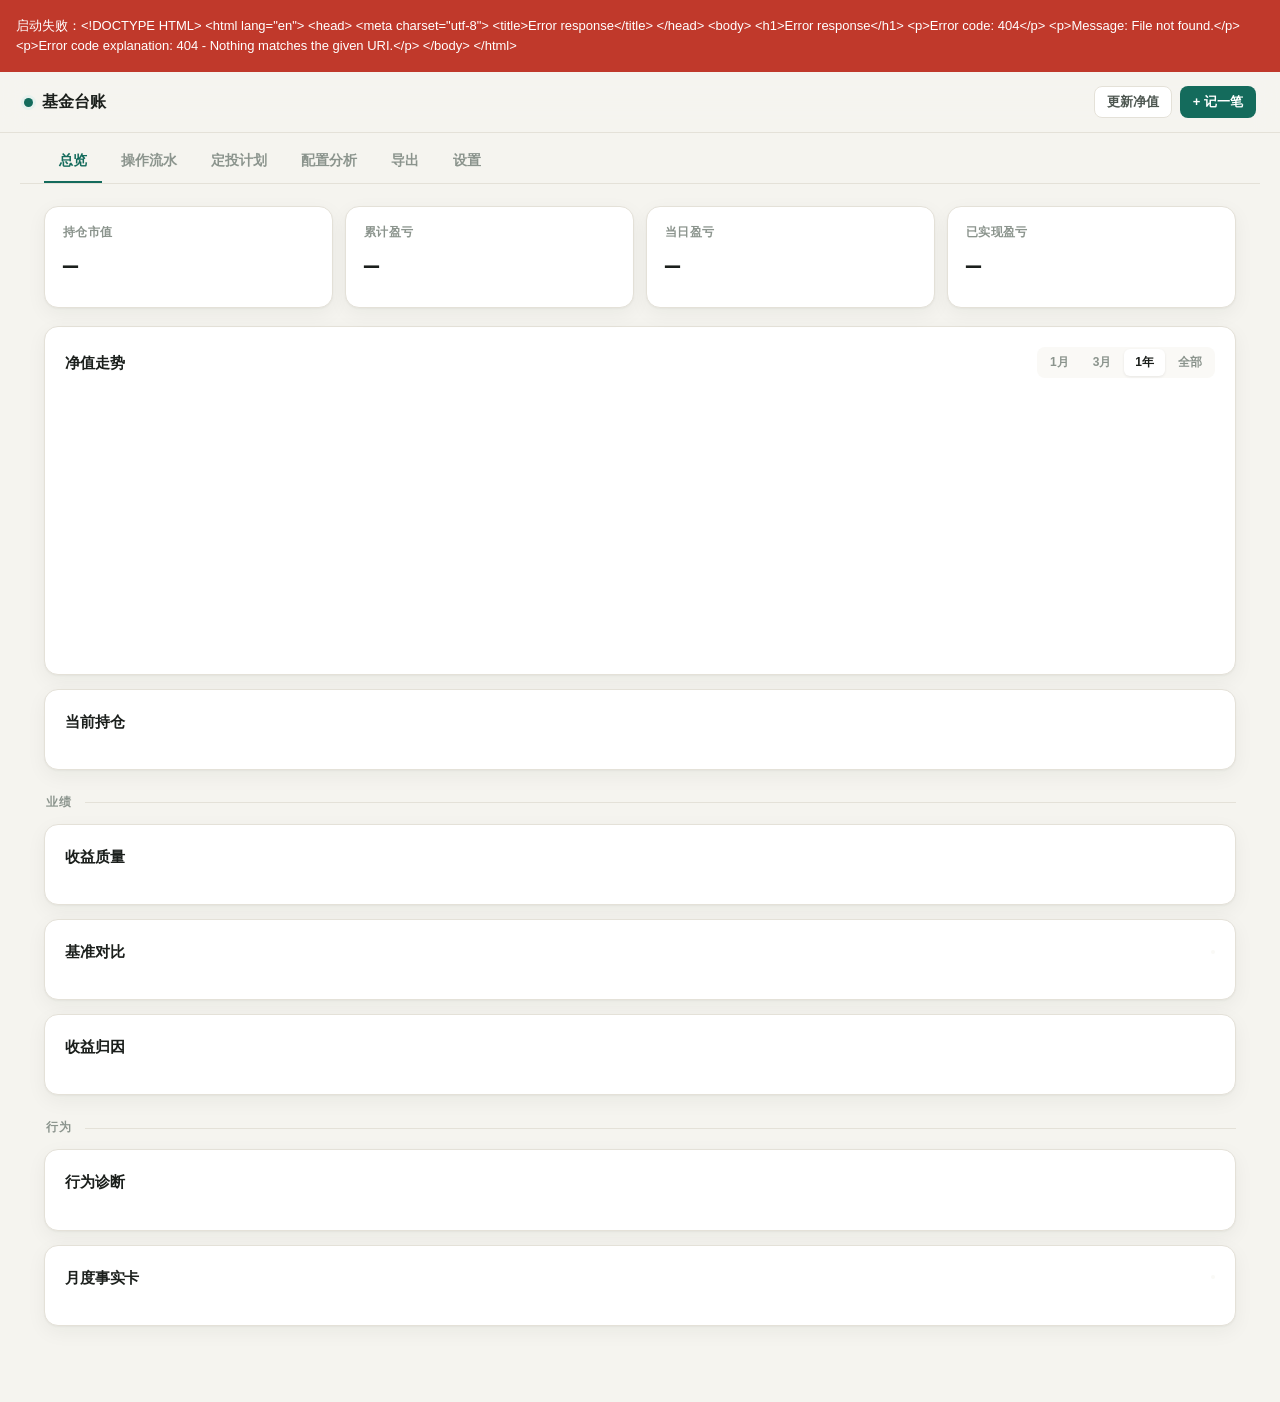
==== commit 875acc93: "feat(ui): 重排总览信息层级，压缩长列表与并排同类面板 一次整体性的布局调整，四块改动互相关联（共用样式与栅格），拆开会产生 只有一半样式的中间状态，因此合并为一次提交。  一、总览页信息层级" ====
--- a/web/index.html
+++ b/web/index.html
@@ -73,6 +73,16 @@
 
     <div class="panel">
       <div class="panel-head">
+        <h2>当前持仓</h2>
+        <span class="hint" id="pos-count"></span>
+      </div>
+      <div id="positions"></div>
+    </div>
+
+    <div class="sec-label"><span>业绩</span><i></i></div>
+
+    <div class="panel">
+      <div class="panel-head">
         <h2>收益质量</h2>
         <span class="hint" id="returns-hint"></span>
       </div>
@@ -89,6 +99,16 @@
 
     <div class="panel">
       <div class="panel-head">
+        <h2>收益归因</h2>
+        <span class="hint" id="attr-hint"></span>
+      </div>
+      <div id="attribution"></div>
+    </div>
+
+    <div class="sec-label"><span>行为</span><i></i></div>
+
+    <div class="panel">
+      <div class="panel-head">
         <h2>行为诊断</h2>
         <span class="hint" id="behavior-hint"></span>
       </div>
@@ -101,22 +121,6 @@
         <div class="range-group" id="month-group"></div>
       </div>
       <div id="monthly"></div>
-    </div>
-
-    <div class="panel">
-      <div class="panel-head">
-        <h2>收益归因</h2>
-        <span class="hint" id="attr-hint"></span>
-      </div>
-      <div id="attribution"></div>
-    </div>
-
-    <div class="panel">
-      <div class="panel-head">
-        <h2>当前持仓</h2>
-        <span class="hint" id="pos-count"></span>
-      </div>
-      <div id="positions"></div>
     </div>
   </section>
 
@@ -180,14 +184,16 @@
     </div>
     <div id="tpl-desc" class="tpl-desc"></div>
 
-    <div class="panel">
-      <div class="panel-head"><h2>配置偏离</h2><span class="hint" id="alloc-hint"></span></div>
-      <div id="alloc-bars"></div>
-    </div>
-
-    <div class="panel">
-      <div class="panel-head"><h2>再平衡建议</h2></div>
-      <div id="rebalance"></div>
+    <div class="pair">
+      <div class="panel">
+        <div class="panel-head"><h2>配置偏离</h2><span class="hint" id="alloc-hint"></span></div>
+        <div id="alloc-bars"></div>
+      </div>
+
+      <div class="panel">
+        <div class="panel-head"><h2>再平衡建议</h2></div>
+        <div id="rebalance"></div>
+      </div>
     </div>
   </section>
 
@@ -276,21 +282,23 @@
 
   <!-- ============ 设置 ============ -->
   <section class="view" id="view-settings">
-    <div class="panel">
-      <div class="panel-head">
-        <h2>基金库</h2>
-        <button class="btn ghost sm" id="btn-add-fund">+ 添加基金</button>
-      </div>
-      <div id="fund-list"></div>
-    </div>
-
-    <div class="panel">
-      <div class="panel-head">
-        <h2>基准指数</h2>
-        <button class="btn ghost sm" id="btn-sync-bench">更新全部基准</button>
-      </div>
-      <p class="muted">用于「同样现金流换成指数会怎样」的对比。数据来自东方财富指数日线。</p>
-      <div id="bench-list"></div>
+    <div class="pair">
+      <div class="panel">
+        <div class="panel-head">
+          <h2>基金库</h2>
+          <button class="btn ghost sm" id="btn-add-fund">+ 添加基金</button>
+        </div>
+        <div id="fund-list"></div>
+      </div>
+
+      <div class="panel">
+        <div class="panel-head">
+          <h2>基准指数</h2>
+          <button class="btn ghost sm" id="btn-sync-bench">更新全部基准</button>
+        </div>
+        <p class="muted">用于「同样现金流换成指数会怎样」的对比。数据来自东方财富指数日线。</p>
+        <div id="bench-list"></div>
+      </div>
     </div>
 
     <div class="panel">
--- a/web/style.css
+++ b/web/style.css
@@ -84,7 +84,7 @@
 .tabs {
   display: flex; gap: 4px;
   padding: 10px 24px 0;
-  max-width: 1160px; margin: 0 auto;
+  max-width: 1240px; margin: 0 auto;
   border-bottom: 1px solid var(--line);
   overflow-x: auto;
   scrollbar-width: none;
@@ -104,7 +104,7 @@
 .tab.active { color: var(--accent); border-bottom-color: var(--accent); }
 
 /* ---------- 主体 ---------- */
-main { max-width: 1160px; margin: 0 auto; padding: 22px 24px; }
+main { max-width: 1240px; margin: 0 auto; padding: 22px 24px; }
 .view { display: none; animation: fade .2s ease; }
 .view.active { display: block; }
 @keyframes fade { from { opacity: 0; transform: translateY(4px); } to { opacity: 1; transform: none; } }
@@ -135,7 +135,7 @@
   border: 1px solid var(--line);
   border-radius: var(--radius);
   padding: 20px;
-  margin-bottom: 16px;
+  margin-bottom: 14px;
   box-shadow: var(--shadow);
 }
 .panel.flush { padding: 0; overflow: hidden; }
@@ -312,7 +312,8 @@
 .range-group button.active { background: var(--surface); color: var(--ink); box-shadow: 0 1px 3px rgba(0,0,0,.08); }
 
 /* ---------- 偏离条 ---------- */
-.alloc-row { margin-bottom: 15px; }
+.alloc-row { margin-bottom: 11px; }
+.alloc-row:last-of-type { margin-bottom: 0; }
 .alloc-head {
   display: flex; justify-content: space-between; align-items: baseline;
   font-size: 13px; margin-bottom: 6px; gap: 10px;
@@ -922,3 +923,114 @@
   .mc-stats { grid-template-columns: 1fr; }
   .mc-op-name { font-size: 12px; }
 }
+
+/* ============================================================
+   布局 v2：分段标签、逐基金网格、双列操作列表
+   ============================================================ */
+
+/* ---------- 分段标签：把长页面切成「持仓 / 业绩 / 行为」三段 ---------- */
+.sec-label {
+  display: flex; align-items: center; gap: 12px;
+  margin: 24px 0 12px;
+  padding-left: 2px;
+}
+.sec-label span {
+  font-size: 11.5px; font-weight: 700; letter-spacing: .12em;
+  color: var(--ink-3); text-transform: uppercase;
+  white-space: nowrap;
+}
+.sec-label i {
+  flex: 1; height: 1px; background: var(--line);
+  display: block;
+}
+/* 两处标签保持同样的上间距，否则分段节奏不一致 */
+
+/* ---------- 逐基金模式：单列堆叠改自适应网格 ---------- */
+.pat-list {
+  display: grid;
+  grid-template-columns: repeat(auto-fit, minmax(288px, 1fr));
+  gap: 9px;
+}
+.pat-list-title { grid-column: 1 / -1; margin-bottom: 0; }
+.pat-card { margin-bottom: 0; height: 100%; }
+.pat-spark { margin-top: 2px; }
+
+/* ---------- 纪律性 + 持有行为：宽屏并排 ---------- */
+.bh-footer {
+  display: grid; grid-template-columns: 1fr 1fr;
+  gap: 0 26px; align-items: start;
+}
+.bh-footer .bh-block { margin-top: 16px; padding-top: 13px; }
+
+/* ---------- 月度卡操作列表：双列 ---------- */
+.mc-ops {
+  display: grid;
+  grid-template-columns: 1fr 1fr;
+  column-gap: 24px;
+  align-content: start;
+}
+.mc-ops-title { grid-column: 1 / -1; }
+
+@media (max-width: 1080px) {
+  .bh-footer { grid-template-columns: 1fr; gap: 0; }
+  .bh-footer .bh-block + .bh-block { margin-top: 14px; }
+}
+
+@media (max-width: 760px) {
+  .pat-list { grid-template-columns: 1fr; }
+  .mc-ops { grid-template-columns: 1fr; }
+  .sec-label { margin: 18px 0 10px; }
+  .sec-label span { font-size: 11px; }
+}
+
+/* ---------- 中等宽度：表格收紧，尽量不出现内部横向滚动 ----------
+   「收益质量」是 6 列表格，完整展示约需 890px。容器在 720–1030 之间
+   会差一点放不下，收紧内边距比让用户横向拖动更友好。 */
+@media (min-width: 721px) and (max-width: 1280px) {
+  th { padding: 9px 9px; }
+  td { padding: 9px 9px; }
+  td.num, th.num { font-size: 12px; }
+  /* 中等宽度下备注列再收一档，把空间让给基金名，避免名称折行把行高拉到 65px */
+  #txns td.td-note { max-width: 140px; }
+}
+
+/* ---------- 并排面板：内容上互为因果/同类的两块放一行 ----------
+   只用于高度接近的面板，避免出现半列空白。窄屏自动回退为堆叠。 */
+.pair {
+  display: grid;
+  grid-template-columns: 1fr 1fr;
+  gap: 14px;
+  margin-bottom: 14px;
+  align-items: start;
+}
+.pair > .panel { margin-bottom: 0; }
+
+@media (max-width: 980px) {
+  .pair { grid-template-columns: 1fr; }
+}
+
+/* ---------- 流水备注列：长备注截断，完整内容放 title ----------
+   备注原来会占到 300px 以上，把基金列挤到 248px 导致名称换行，
+   每行因此变成 65px。截断后行高回落到单行。 */
+#txns td.td-note {
+  max-width: 210px;
+  white-space: nowrap;
+  overflow: hidden;
+  text-overflow: ellipsis;
+}
+
+/* ---------- 流水展开控件 ---------- */
+.txn-more {
+  display: flex; align-items: center; gap: 9px;
+  flex-wrap: wrap;
+  padding: 14px 18px 16px;
+  border-top: 1px solid var(--line-2);
+}
+.txn-more .spacer { flex: 1; }
+.txn-more .hint { font-variant-numeric: tabular-nums; }
+
+@media (max-width: 720px) {
+  .txn-more { padding: 13px 14px 15px; gap: 8px; }
+  .txn-more .spacer { display: none; }
+  .txn-more .btn { flex: 1 1 auto; }
+}
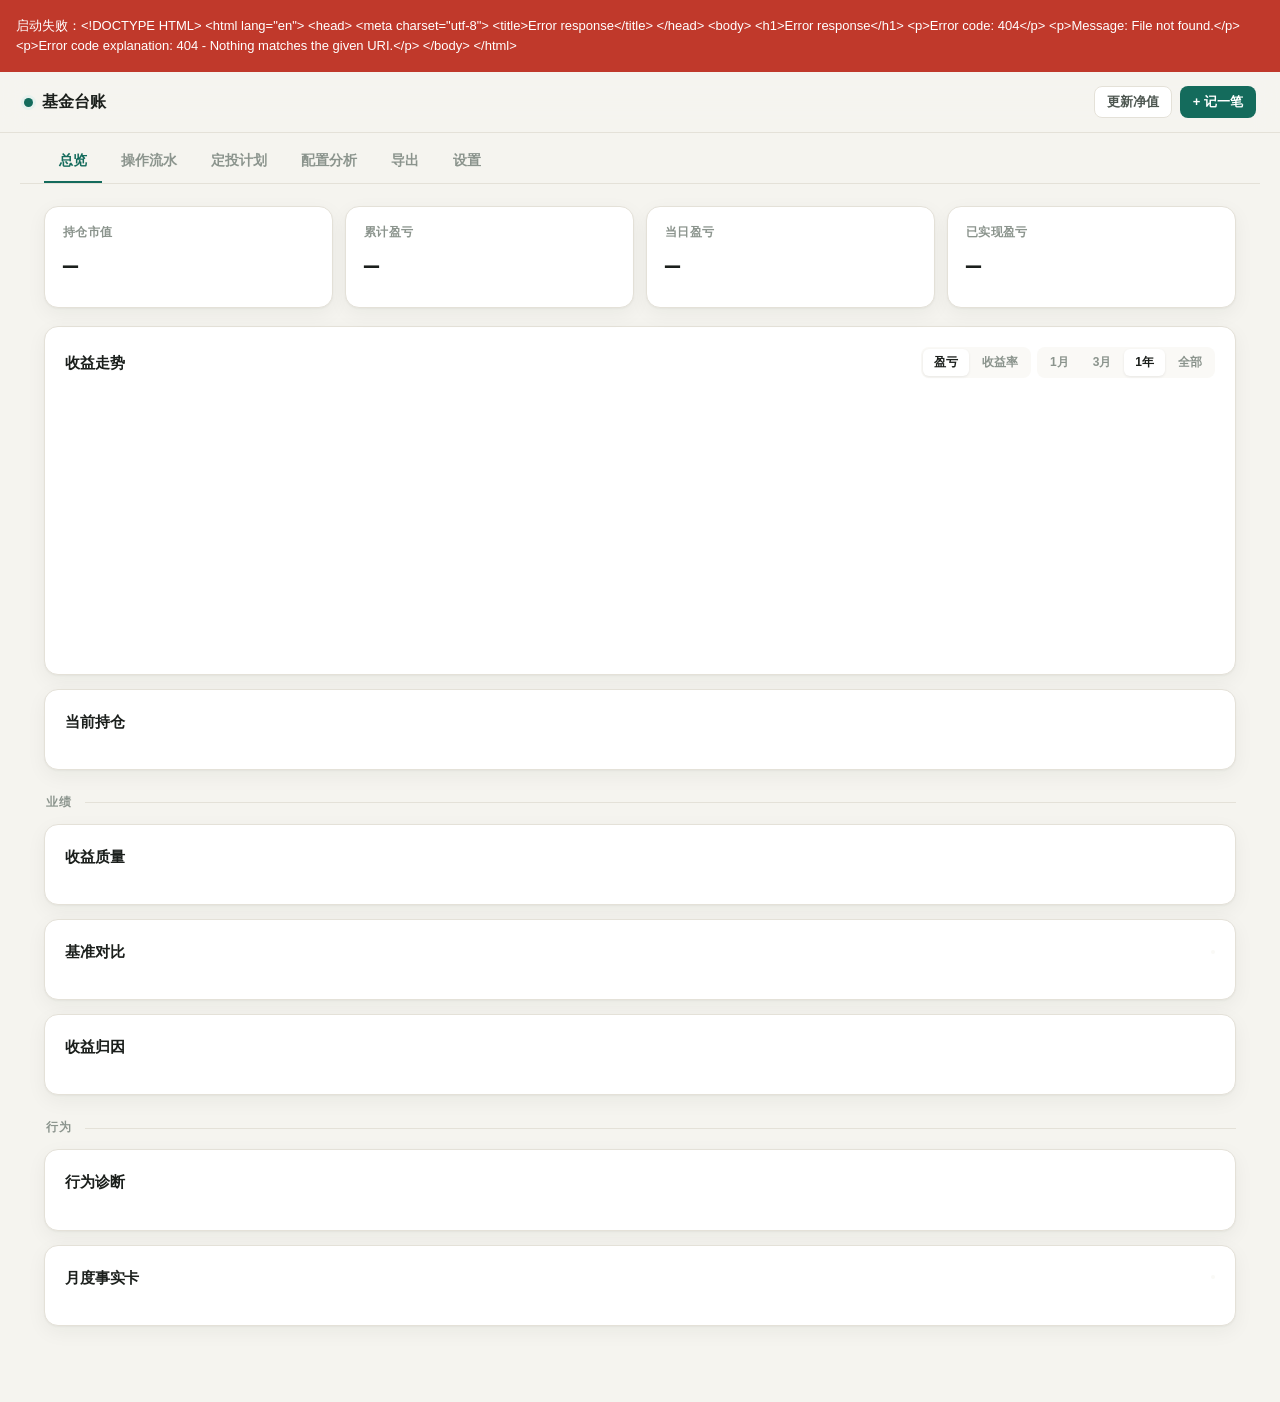
==== commit 058f750f: "feat(web): 新增收益走势与盈亏/收益率切换 - 后端序列补充累计已实现盈亏、累计投入、累计盈亏与收益率 - 首页图表从「市值/成本」改为「累计盈亏」，可切换累计收益率 - 去掉建仓前的空数据" ====
--- a/web/index.html
+++ b/web/index.html
@@ -3,9 +3,18 @@
 <head>
 <meta charset="UTF-8">
 <meta name="viewport" content="width=device-width, initial-scale=1.0, viewport-fit=cover">
+<meta name="theme-color" content="#f5f4ef" media="(prefers-color-scheme: light)">
+<meta name="theme-color" content="#101312" media="(prefers-color-scheme: dark)">
+<meta name="description" content="个人基金台账：记录买卖、算清成本与盈亏，手机本地可用。">
 <meta name="apple-mobile-web-app-capable" content="yes">
-<meta name="theme-color" content="#f5f4ef">
+<meta name="mobile-web-app-capable" content="yes">
+<meta name="apple-mobile-web-app-status-bar-style" content="default">
+<meta name="apple-mobile-web-app-title" content="基金台账">
+<meta name="format-detection" content="telephone=no">
 <title>基金台账</title>
+<link rel="manifest" href="/manifest.webmanifest">
+<link rel="icon" href="/web/icon.svg" type="image/svg+xml">
+<link rel="apple-touch-icon" href="/web/icon-180.png">
 <link rel="stylesheet" href="/web/style.css">
 </head>
 <body>
@@ -20,6 +29,12 @@
     <button class="btn primary sm" id="btn-new-txn">+ 记一笔</button>
   </div>
 </header>
+
+<div class="install-hint" id="install-hint" hidden>
+  <div class="ih-copy"><b>装到桌面</b><span>通勤时点图标直接打开，不用再输网址</span></div>
+  <button class="btn primary sm" id="btn-install">安装</button>
+  <button class="icon-btn" id="btn-install-close" aria-label="暂不安装">×</button>
+</div>
 
 <nav class="tabs" id="tabs">
   <button class="tab active" data-view="overview">总览</button>
@@ -59,12 +74,18 @@
 
     <div class="panel">
       <div class="panel-head">
-        <h2>净值走势</h2>
-        <div class="range-group" id="chart-range">
-          <button data-range="1m">1月</button>
-          <button data-range="3m">3月</button>
-          <button data-range="1y" class="active">1年</button>
-          <button data-range="all">全部</button>
+        <h2>收益走势</h2>
+        <div class="chart-head-tools">
+          <div class="range-group" id="chart-mode" aria-label="收益口径">
+            <button data-mode="pnl" class="active">盈亏</button>
+            <button data-mode="pct">收益率</button>
+          </div>
+          <div class="range-group" id="chart-range">
+            <button data-range="1m">1月</button>
+            <button data-range="3m">3月</button>
+            <button data-range="1y" class="active">1年</button>
+            <button data-range="all">全部</button>
+          </div>
         </div>
       </div>
       <div id="chart" class="chart"></div>
@@ -331,7 +352,13 @@
       <div class="actions">
         <button class="btn ghost sm" id="btn-backup-now">立即备份一份</button>
         <a class="btn ghost sm" href="/api/backup">下载数据库文件</a>
-      </div>
+        <button class="btn ghost sm" id="btn-import-db">从电脑导入账本</button>
+        <input type="file" id="db-file" accept=".db,.sqlite,.sqlite3,application/octet-stream" hidden>
+      </div>
+      <p class="field-hint" style="margin-top:8px">
+        换手机或在电脑上记过账？把电脑里的 <code>data/fund.db</code> 传到手机，点「从电脑导入账本」选它即可。
+        导入前会自动备份手机上现有的账本。
+      </p>
       <div id="backup-info" style="margin-top:14px"></div>
       <p class="muted" style="margin-top:12px;font-size:12px">
         如需彻底重置：先关闭程序，再删除 <code>data/fund.db</code>，重新启动即恢复初始状态。
@@ -350,14 +377,37 @@
 </main>
 
 <!-- 底部导航（手机） -->
-<nav class="bottom-nav" id="bottom-nav">
-  <button class="bn active" data-view="overview"><span>总览</span></button>
-  <button class="bn" data-view="txns"><span>流水</span></button>
-  <button class="bn" data-view="sip"><span>定投</span></button>
-  <button class="bn" data-view="analysis"><span>配置</span></button>
-  <button class="bn" data-view="export"><span>导出</span></button>
-  <button class="bn" data-view="settings"><span>设置</span></button>
+<nav class="bottom-nav" id="bottom-nav" aria-label="主导航">
+  <button class="bn active" data-view="overview" aria-label="总览">
+    <svg viewBox="0 0 24 24" fill="none" stroke="currentColor" stroke-width="1.8" stroke-linecap="round" stroke-linejoin="round"><path d="M4 19V5"/><path d="M4 19h16"/><path d="M7 15l4-5 3 3 5-7"/></svg>
+    <span>总览</span>
+  </button>
+  <button class="bn" data-view="txns" aria-label="操作流水">
+    <svg viewBox="0 0 24 24" fill="none" stroke="currentColor" stroke-width="1.8" stroke-linecap="round" stroke-linejoin="round"><path d="M8 6h12M8 12h12M8 18h12"/><path d="M4 6h.01M4 12h.01M4 18h.01"/></svg>
+    <span>流水</span>
+  </button>
+  <button class="bn" data-view="sip" aria-label="定投计划">
+    <svg viewBox="0 0 24 24" fill="none" stroke="currentColor" stroke-width="1.8" stroke-linecap="round" stroke-linejoin="round"><path d="M17 2l4 4-4 4"/><path d="M3 11V9a4 4 0 014-4h14"/><path d="M7 22l-4-4 4-4"/><path d="M21 13v2a4 4 0 01-4 4H3"/></svg>
+    <span>定投</span>
+  </button>
+  <button class="bn" data-view="analysis" aria-label="配置分析">
+    <svg viewBox="0 0 24 24" fill="none" stroke="currentColor" stroke-width="1.8" stroke-linecap="round" stroke-linejoin="round"><circle cx="12" cy="12" r="8"/><circle cx="12" cy="12" r="3.2"/><path d="M12 2v3M12 19v3M2 12h3M19 12h3"/></svg>
+    <span>配置</span>
+  </button>
+  <button class="bn" data-view="export" aria-label="导出">
+    <svg viewBox="0 0 24 24" fill="none" stroke="currentColor" stroke-width="1.8" stroke-linecap="round" stroke-linejoin="round"><path d="M12 3v12"/><path d="M7 10l5 5 5-5"/><path d="M4 20h16"/></svg>
+    <span>导出</span>
+  </button>
+  <button class="bn" data-view="settings" aria-label="设置">
+    <svg viewBox="0 0 24 24" fill="none" stroke="currentColor" stroke-width="1.8" stroke-linecap="round" stroke-linejoin="round"><path d="M4 7h16M4 12h16M4 17h16"/><circle cx="9" cy="7" r="2"/><circle cx="15" cy="12" r="2"/><circle cx="7" cy="17" r="2"/></svg>
+    <span>设置</span>
+  </button>
 </nav>
+
+<button class="fab" id="fab-new-txn" aria-label="记一笔">
+  <svg viewBox="0 0 24 24" fill="none" stroke="currentColor" stroke-width="2.1" stroke-linecap="round"><path d="M12 5v14M5 12h14"/></svg>
+</button>
+
 
 <!-- 操作录入弹窗 -->
 <div class="modal-mask" id="modal-txn" hidden>
@@ -571,7 +621,12 @@
         <div class="field"><label>起始日期</label><input type="date" id="sp-start"></div>
         <div class="field"><label>结束日期（可空）</label><input type="date" id="sp-end"></div>
       </div>
-      <div class="field"><label>备注</label><input type="text" id="sp-note" placeholder="如 每月发薪日定投"></div>
+      <div class="field">
+        <label>决策理由<span class="opt-tag">可选 · 建议填</span></label>
+        <textarea id="sp-reason" rows="2" placeholder="为什么决定开始这个定投？例：看好长期，先用小额定投试水；或 现在估值不高，跌到 924 前也才 10%"></textarea>
+        <div class="field-hint">这是对整个计划的判断。每一期扣款是机械执行，不会再重复问你要理由。</div>
+      </div>
+      <div class="field"><label>备注</label><input type="text" id="sp-note" placeholder="如 每月发薪日定投（事实性说明）"></div>
       <label class="checkbox-line"><input type="checkbox" id="sp-enabled" checked><span>启用</span></label>
       <div class="hint-box">扣款日落在周末或法定假日时，自动顺延到下一个交易日。已存在的同基金同日定投记录不会重复生成。</div>
     </div>
@@ -587,6 +642,39 @@
 <div class="toast" id="toast"></div>
 <div class="loading" id="loading" hidden><div class="spinner"></div></div>
 
+<!-- 首次打开：本地服务未启动 -->
+<div class="boot-error" id="boot-error" hidden>
+  <div class="be-card">
+    <div class="be-mark">¥</div>
+    <h2>账本还没启动</h2>
+    <p>这个账本跑在你手机本机，数据不经过任何服务器。<br>打开 DSH Go 让助手启动后再回来，或点下面的重试。</p>
+    <div class="be-actions">
+      <button class="btn primary" id="btn-boot-retry">重试</button>
+      <a class="btn ghost" href="dshgo://open/engine">打开 DSH Go</a>
+    </div>
+    <p class="be-hint">「打开 DSH Go」没反应时，手动切到 DSH Go，等引擎启动后回来点重试。</p>
+    <p class="be-hint">终端用户也可以运行 <code>bash start-phone.sh</code></p>
+  </div>
+</div>
+
+<!-- 添加到桌面说明 -->
+<div class="modal-mask" id="modal-install" hidden>
+  <div class="modal">
+    <div class="modal-head">
+      <h2>添加到桌面</h2>
+      <button class="icon-btn" data-close>×</button>
+    </div>
+    <div class="modal-body">
+      <div id="install-steps" class="install-steps"></div>
+      <div class="hint-box">装好后从桌面图标打开，没有地址栏，和 App 一样；账本数据仍然只存在这台手机上。</div>
+    </div>
+    <div class="modal-foot">
+      <button class="btn ghost" data-close>知道了</button>
+      <button class="btn primary" id="btn-install-go" hidden>现在安装</button>
+    </div>
+  </div>
+</div>
+
 <script src="/web/app.js"></script>
 </body>
 </html>
--- a/web/style.css
+++ b/web/style.css
@@ -903,7 +903,7 @@
 .mc-ops { margin-top: 14px; }
 .mc-ops-title { font-size: 12.5px; font-weight: 650; color: var(--ink-2); margin-bottom: 7px; }
 .mc-op {
-  display: flex; align-items: center; gap: 9px;
+  display: flex; align-items: center; gap: 9px; min-width: 0;
   padding: 6px 0; font-size: 12.5px;
   border-bottom: 1px solid var(--line-2);
 }
@@ -965,7 +965,7 @@
 /* ---------- 月度卡操作列表：双列 ---------- */
 .mc-ops {
   display: grid;
-  grid-template-columns: 1fr 1fr;
+  grid-template-columns: minmax(0, 1fr) minmax(0, 1fr);
   column-gap: 24px;
   align-content: start;
 }
@@ -978,7 +978,7 @@
 
 @media (max-width: 760px) {
   .pat-list { grid-template-columns: 1fr; }
-  .mc-ops { grid-template-columns: 1fr; }
+  .mc-ops { grid-template-columns: minmax(0, 1fr); }
   .sec-label { margin: 18px 0 10px; }
   .sec-label span { font-size: 11px; }
 }
@@ -1034,3 +1034,431 @@
   .txn-more .spacer { display: none; }
   .txn-more .btn { flex: 1 1 auto; }
 }
+
+/* ---------- 决策理由列 ----------
+   理由可能上百字，表格里按固定宽度截断，完整内容在 title 里，
+   编辑弹窗可看全文。手机上放开换行，因为卡片本来就纵向铺开。 */
+td.td-reason {
+  max-width: 240px;
+  font-size: 12px;
+  white-space: nowrap;
+  overflow: hidden;
+  text-overflow: ellipsis;
+}
+#txns td.td-reason { max-width: 210px; }
+td.td-reason.flat { color: var(--ink-3); }
+
+@media (max-width: 1280px) {
+  #txns td.td-note { max-width: 110px; }
+  #txns td.td-reason { max-width: 170px; }
+}
+
+@media (max-width: 720px) {
+  /* 卡片布局下不再截断：一行放不下就换行，理由本身就是要读的内容 */
+  td.td-reason {
+    max-width: none;
+    white-space: normal;
+    overflow: visible;
+    text-overflow: clip;
+    line-height: 1.55;
+  }
+}
+
+/* ---------- 定投计划的决策理由 ----------
+   与「备注」在视觉上区分：理由带左侧色条，备注是灰字。
+   理由多行截断到 3 行，完整内容在 title 里，编辑弹窗可看全文。 */
+.sip-reason {
+  margin-top: 9px;
+  padding: 8px 10px;
+  border-left: 3px solid var(--accent);
+  background: var(--surface-2);
+  border-radius: 0 8px 8px 0;
+  font-size: 12.5px;
+  line-height: 1.6;
+  color: var(--ink-2);
+  display: -webkit-box;
+  -webkit-line-clamp: 3;
+  -webkit-box-orient: vertical;
+  overflow: hidden;
+}
+.sip-reason-k {
+  display: inline-block;
+  font-size: 11px;
+  font-weight: 700;
+  color: var(--accent);
+  margin-right: 6px;
+  letter-spacing: .02em;
+}
+.sip-reason.empty-reason {
+  border-left-color: var(--line);
+  color: var(--ink-3);
+  font-size: 12px;
+}
+
+/* 流水表中「来自定投计划」的标记 */
+.from-plan {
+  font-size: 11px;
+  color: var(--ink-3);
+  border: 1px solid var(--line);
+  border-radius: 4px;
+  padding: 1px 5px;
+  white-space: nowrap;
+}
+
+textarea#sp-reason {
+  width: 100%; resize: vertical; min-height: 44px;
+  font-family: inherit; font-size: 13px; line-height: 1.6;
+  padding: 8px 10px; border-radius: 8px;
+  border: 1px solid var(--line); background: var(--surface); color: var(--ink);
+}
+
+@media (max-width: 720px) {
+  .sip-reason { -webkit-line-clamp: 4; }
+}
+
+/* ---------- 流水表：列宽约束 ----------
+   11 列之后基金列被压缩，长基金名（如「南方恒生科技ETF发起联接(QDII)C」）
+   会换成两行，把整行从 44px 拉到 65px。限宽截断 + title 看全文，
+   与备注、理由两列的处理保持一致。 */
+#txns td.name {
+  max-width: 260px;
+  white-space: nowrap;
+  overflow: hidden;
+  text-overflow: ellipsis;
+}
+/* 决策理由列按内容分配容易只剩 80px，给个下限保证可点可读 */
+#txns td.td-reason { min-width: 110px; }
+/* 操作列按内容收缩，把宽度让给基金列 */
+#txns td:last-child, #txns th:last-child { width: 1%; }
+
+@media (max-width: 1280px) {
+  #txns td.name { max-width: 190px; }
+}
+
+/* ---------- 长文本截断的统一做法 ----------
+   overflow:hidden 加在 table-cell 上不能真正把 scrollWidth 压回单元格宽度，
+   被裁掉的内容仍会计入表格宽度，导致表格出现「看不见内容却能横向拖动」的
+   幽灵滚动条。改用块级包裹后，裁剪发生在块内，表格宽度才回到真实值。 */
+.clip {
+  display: block;
+  overflow: hidden;
+  text-overflow: ellipsis;
+  white-space: nowrap;
+  max-width: 100%;
+}
+/* 块级包裹后，表格单元格自身不再需要截断属性 */
+/* 单元格本身不再截断，裁剪交给内部的 .clip 块 */
+@media (max-width: 720px) {
+  .clip { white-space: normal; }  /* 手机卡片布局要求全文可见 */
+}
+
+/* 需确认周期：单笔流水推不出周期，用琥珀色区分于普通「已停用」 */
+.pill.needs-confirm {
+  background: #FAEEDA;
+  color: #854F0B;
+}
+@media (prefers-color-scheme: dark) {
+  .pill.needs-confirm { background: #412402; color: #FAC775; }
+}
+
+/* ============================================================
+   手机版增强：安全区 / 触控 / PWA
+   ============================================================ */
+
+.install-hint { display: none; }
+.fab { display: none; }
+
+/* 服务没启动时的兜底页（PWA 从桌面打开、后台进程被杀时会看到） */
+.boot-error {
+  position: fixed; inset: 0; z-index: 300;
+  background: var(--bg);
+  display: flex; align-items: center; justify-content: center;
+  padding: calc(24px + env(safe-area-inset-top)) 24px calc(24px + env(safe-area-inset-bottom));
+}
+.boot-error[hidden] { display: none !important; }
+.be-card {
+  width: 100%; max-width: 360px; text-align: center;
+  background: var(--surface); border: 1px solid var(--line);
+  border-radius: 18px; padding: 28px 22px;
+  box-shadow: var(--shadow);
+}
+.be-mark {
+  width: 54px; height: 54px; margin: 0 auto 14px;
+  border-radius: 16px; background: var(--accent-soft); color: var(--accent);
+  display: flex; align-items: center; justify-content: center;
+  font-family: var(--mono); font-size: 26px; font-weight: 700;
+}
+.be-card h2 { font-size: 17px; margin-bottom: 8px; }
+.be-card p { font-size: 13px; color: var(--ink-2); line-height: 1.7; margin-bottom: 16px; }
+.be-card .be-hint { font-size: 12px; color: var(--ink-3); margin: 14px 0 0; }
+.be-card .be-hint code {
+  font-family: var(--mono); background: var(--surface-2);
+  padding: 2px 6px; border-radius: 5px;
+}
+
+/* 安装说明 */
+.install-steps { display: flex; flex-direction: column; gap: 10px; margin-bottom: 6px; }
+.install-steps .is-row {
+  display: flex; gap: 10px; align-items: flex-start;
+  font-size: 13px; line-height: 1.6; color: var(--ink-2);
+}
+.install-steps .is-num {
+  flex: none; width: 22px; height: 22px; border-radius: 50%;
+  background: var(--accent-soft); color: var(--accent-ink);
+  display: flex; align-items: center; justify-content: center;
+  font-size: 11.5px; font-weight: 700; margin-top: 1px;
+}
+.install-steps b { color: var(--ink); }
+
+@media (max-width: 720px) {
+  /* ---- 安全区与底部空间 ---- */
+  body {
+    padding-bottom: calc(88px + env(safe-area-inset-bottom));
+    overscroll-behavior-y: contain;
+  }
+  .topbar {
+    padding-top: calc(11px + env(safe-area-inset-top));
+    padding-left: max(16px, env(safe-area-inset-left));
+    padding-right: max(16px, env(safe-area-inset-right));
+  }
+  .topbar-actions .btn.primary { display: none; }  /* 记一笔改由悬浮按钮承担 */
+  main { padding-left: max(16px, env(safe-area-inset-left)); padding-right: max(16px, env(safe-area-inset-right)); }
+
+  /* ---- 底部导航：图标 + 文字 ---- */
+  .bottom-nav { background: var(--surface); }
+  .bottom-nav {
+    display: flex;
+    position: fixed; bottom: 0; left: 0; right: 0; z-index: 60;
+    background: color-mix(in srgb, var(--surface) 94%, transparent);
+    backdrop-filter: blur(14px);
+    border-top: 1px solid var(--line);
+    padding-bottom: env(safe-area-inset-bottom);
+    padding-left: env(safe-area-inset-left);
+    padding-right: env(safe-area-inset-right);
+  }
+  .bn {
+    flex: 1; min-width: 0; min-height: 52px;
+    padding: 7px 2px 7px;
+    font-size: 10.5px; font-weight: 650; letter-spacing: .01em;
+    gap: 3px;
+    -webkit-tap-highlight-color: transparent;
+  }
+  .bn svg { width: 21px; height: 21px; opacity: .82; }
+  .bn::before { display: none; }            /* 去掉旧的下划线指示 */
+  .bn.active { color: var(--accent); }
+  .bn.active svg { opacity: 1; stroke-width: 2.1; }
+  .bn.active span { font-weight: 750; }
+
+  /* ---- 悬浮「记一笔」 ---- */
+  .fab {
+    display: flex; position: fixed; z-index: 55;
+    right: max(16px, env(safe-area-inset-right));
+    bottom: calc(74px + env(safe-area-inset-bottom));
+    width: 52px; height: 52px; border-radius: 50%;
+    align-items: center; justify-content: center;
+    border: none; cursor: pointer;
+    background: var(--accent); color: #fff;
+    box-shadow: 0 6px 18px rgba(20, 107, 92, .28), 0 2px 4px rgba(0, 0, 0, .12);
+    -webkit-tap-highlight-color: transparent;
+    transition: transform .12s;
+  }
+  .fab:active { transform: scale(.94); }
+  .fab svg { width: 24px; height: 24px; }
+
+  /* ---- 安装提示条 ---- */
+  .install-hint {
+    display: flex; align-items: center; gap: 9px;
+    margin: 10px 16px 0; padding: 10px 12px;
+    background: var(--accent-soft);
+    border: 1px solid color-mix(in srgb, var(--accent) 22%, transparent);
+    border-radius: 12px;
+  }
+  .install-hint .ih-copy { flex: 1; min-width: 0; display: flex; flex-direction: column; gap: 1px; }
+  .install-hint .ih-copy b { font-size: 12.5px; color: var(--accent-ink); }
+  .install-hint .ih-copy span { font-size: 11px; color: var(--ink-2); line-height: 1.4; }
+  .install-hint .icon-btn { font-size: 18px; padding: 2px 4px; color: var(--ink-3); }
+
+  /* ---- 触控尺寸 ---- */
+  input[type="text"], input[type="number"], input[type="date"], input[type="search"],
+  select, textarea {
+    font-size: 16px;                /* 小于 16px 时 iOS / 部分浏览器会自动放大页面 */
+    padding: 10px 12px;
+    min-height: 44px;
+    border-radius: 10px;
+  }
+  textarea { min-height: 72px; }
+  .btn { min-height: 40px; padding: 9px 15px; }
+  .btn.sm { min-height: 36px; padding: 7px 12px; }
+  .icon-btn { min-width: 36px; min-height: 36px; font-size: 21px; }
+  .checkbox-line { min-height: 40px; }
+  .checkbox-line input { width: 18px; height: 18px; }
+  .choice { padding: 13px 14px; }
+  .range-group button { min-height: 32px; padding: 5px 10px; }
+
+  /* ---- 工具栏：两列 ---- */
+  .toolbar { padding: 12px; gap: 8px; }
+  .toolbar .spacer { display: none; }
+  .toolbar .field.inline { flex: 1 1 calc(50% - 4px); min-width: 0; }
+  .toolbar .field.inline input,
+  .toolbar .field.inline select { width: 100%; min-width: 0; }
+  .toolbar .field.inline.grow { flex: 1 1 100%; }
+  .toolbar .btn { flex: 1 1 calc(50% - 4px); }
+  .toolbar .hint { flex: 1 1 100%; font-size: 12px; line-height: 1.55; }
+  .inline-add { flex-wrap: wrap; }
+  .inline-add input { flex: 1 1 100%; }
+  .inline-add select { flex: 1 1 auto; width: auto; }
+  .inline-add .btn { flex: none; }
+
+  /* ---- 表格卡片：备注、理由独占整行 ---- */
+  .table-wrap { overflow: visible; }
+  table.responsive tbody tr { padding: 13px 14px; gap: 4px 14px; }
+  table.responsive td { font-size: 13px; }
+  table.responsive td.num { font-size: 13px; }
+  table.responsive td.td-note,
+  table.responsive td.td-reason { grid-column: 1 / -1; display: block; }
+  table.responsive td.td-note::before,
+  table.responsive td.td-reason::before { display: block; margin-bottom: 2px; }
+  table.responsive td.td-note .clip,
+  table.responsive td.td-reason .clip {
+    display: -webkit-box; -webkit-line-clamp: 2; -webkit-box-orient: vertical;
+    overflow: hidden; white-space: normal; word-break: break-word;
+  }
+  /* 面板里的 flush 表格：给卡片留出左右边距 */
+  .panel.flush table.responsive tbody tr { padding-left: 16px; padding-right: 16px; }
+
+  /* ---- 图表 ---- */
+  .chart { height: 210px; touch-action: pan-y; }
+  .chart svg { touch-action: pan-y; }
+  .chart-tip { max-width: 170px; }
+
+  /* ---- 弹窗：底部抽屉 + 键盘安全区 ---- */
+  .modal { max-height: 92dvh; }
+  .modal-body { padding: 0 16px calc(8px + env(safe-area-inset-bottom)); }
+  .modal-foot {
+    padding: 12px 16px calc(14px + env(safe-area-inset-bottom));
+    border-top: 1px solid var(--line);
+    background: var(--surface);
+  }
+  .modal-head { padding: 16px 16px 10px; }
+  .modal-head h2 { font-size: 16px; }
+
+  /* ---- 其他 ---- */
+  .toast { bottom: calc(142px + env(safe-area-inset-bottom)); }
+  .stats { gap: 8px; }
+  .stat { padding: 13px 13px; }
+  .stat-value { font-size: 20px; }
+  .panel { padding: 14px; }
+  .panel-head { gap: 8px; }
+  .panel.flush .panel-head { padding: 15px 16px 0; }
+  .sec-label { margin-top: 4px; }
+  .install-hint[hidden] { display: none !important; }
+}
+
+@media (max-width: 380px) {
+  .stat-value { font-size: 18px; }
+  .bn { font-size: 10px; }
+  .topbar .brand { font-size: 14px; }
+}
+
+/* ---- 手机端细节修正（基于 390×844 实机截图） ---- */
+@media (max-width: 720px) {
+  /* 图表底部的区间说明很长，单独占一行，避免被悬浮按钮压住 */
+  .legend { gap: 8px 14px; }
+  .legend > span:last-child {
+    flex: 1 1 100%;
+    margin-left: 0 !important;
+    font-size: 11px;
+  }
+
+  /* 流水卡片：基金名过长时让代码换行，而不是被面板裁掉 */
+  table.responsive td.name { flex-wrap: wrap; min-width: 0; }
+  table.responsive td.name .code { margin-left: 6px; }
+
+  /* 空的备注 / 决策理由不占一整行 */
+  #txns table.responsive td.td-note.flat,
+  #txns table.responsive td.td-reason.flat { display: none; }
+
+  /* 改 / 删放到卡片底部右侧，做成两个小按钮 */
+  #txns table.responsive td:last-child {
+    grid-column: 1 / -1;
+    justify-content: flex-end;
+    gap: 8px;
+    margin-top: 4px;
+    padding-top: 9px;
+    border-top: 1px dashed var(--line-2);
+  }
+  #txns table.responsive td:last-child .icon-btn {
+    border: 1px solid var(--line);
+    border-radius: 7px;
+    padding: 4px 12px !important;
+    font-size: 12.5px !important;
+    color: var(--ink-2);
+    background: var(--surface);
+  }
+
+  /* 悬浮按钮已经负责「记一笔」，工具栏里不再重复一个大按钮 */
+  #btn-new-txn2 { display: none; }
+}
+
+@media (max-width: 720px) {
+  /* 表格本身退出 table 布局，卡片网格的宽度才不会被表格列宽算法干扰 */
+  table.responsive,
+  table.responsive tbody { display: block; }
+}
+
+/* 390px 是很常见的手机宽度，别落进 400px 的“单列”规则 */
+@media (min-width: 341px) and (max-width: 400px) {
+  table.responsive tbody tr { grid-template-columns: 1fr 1fr; }
+}
+
+@media (max-width: 720px) {
+  /* 桌面端为了不横向滚动给这几列设了固定上限，卡片布局下要全部放开 */
+  #txns table.responsive td.name,
+  #txns table.responsive td.td-note,
+  #txns table.responsive td.td-reason {
+    max-width: none;
+    min-width: 0;
+    white-space: normal;
+    overflow: visible;
+    text-overflow: clip;
+  }
+  #txns table.responsive td.name .clip,
+  #txns table.responsive td.td-note .clip,
+  #txns table.responsive td.td-reason .clip {
+    white-space: normal;
+    max-width: 100%;
+  }
+  /* 桌面端把操作列压到 1% 宽，手机卡片里要恢复整行 */
+  #txns table.responsive td:last-child { width: auto; }
+}
+
+@media (min-width: 360px) and (max-width: 720px) {
+  /* 记一笔表单在手机上两列排，少滚一半 */
+  .modal .row-2 { grid-template-columns: 1fr 1fr; gap: 0 10px; }
+  .modal .row-2 .field { min-width: 0; }
+}
+
+@media (max-width: 720px) {
+  /* 没有数据时不要把整个屏幕留给空白图表 */
+  .chart.is-empty { height: auto; min-height: 130px; display: flex; align-items: center; }
+  .chart.is-empty .empty { padding: 24px 0; width: 100%; }
+}
+
+.be-actions {
+  display: flex; align-items: center; justify-content: center;
+  gap: 9px; flex-wrap: wrap;
+  margin-bottom: 14px;
+}
+
+/* ---------- 收益走势：口径切换 ---------- */
+.chart-head-tools {
+  display: flex; align-items: center; justify-content: flex-end;
+  gap: 6px; flex-wrap: wrap;
+}
+
+@media (max-width: 720px) {
+  .panel-head { flex-wrap: wrap; }
+  .chart-head-tools { width: 100%; justify-content: space-between; }
+  #chart-mode button { padding: 5px 10px; }
+  #chart-range button { padding: 5px 9px; }
+}
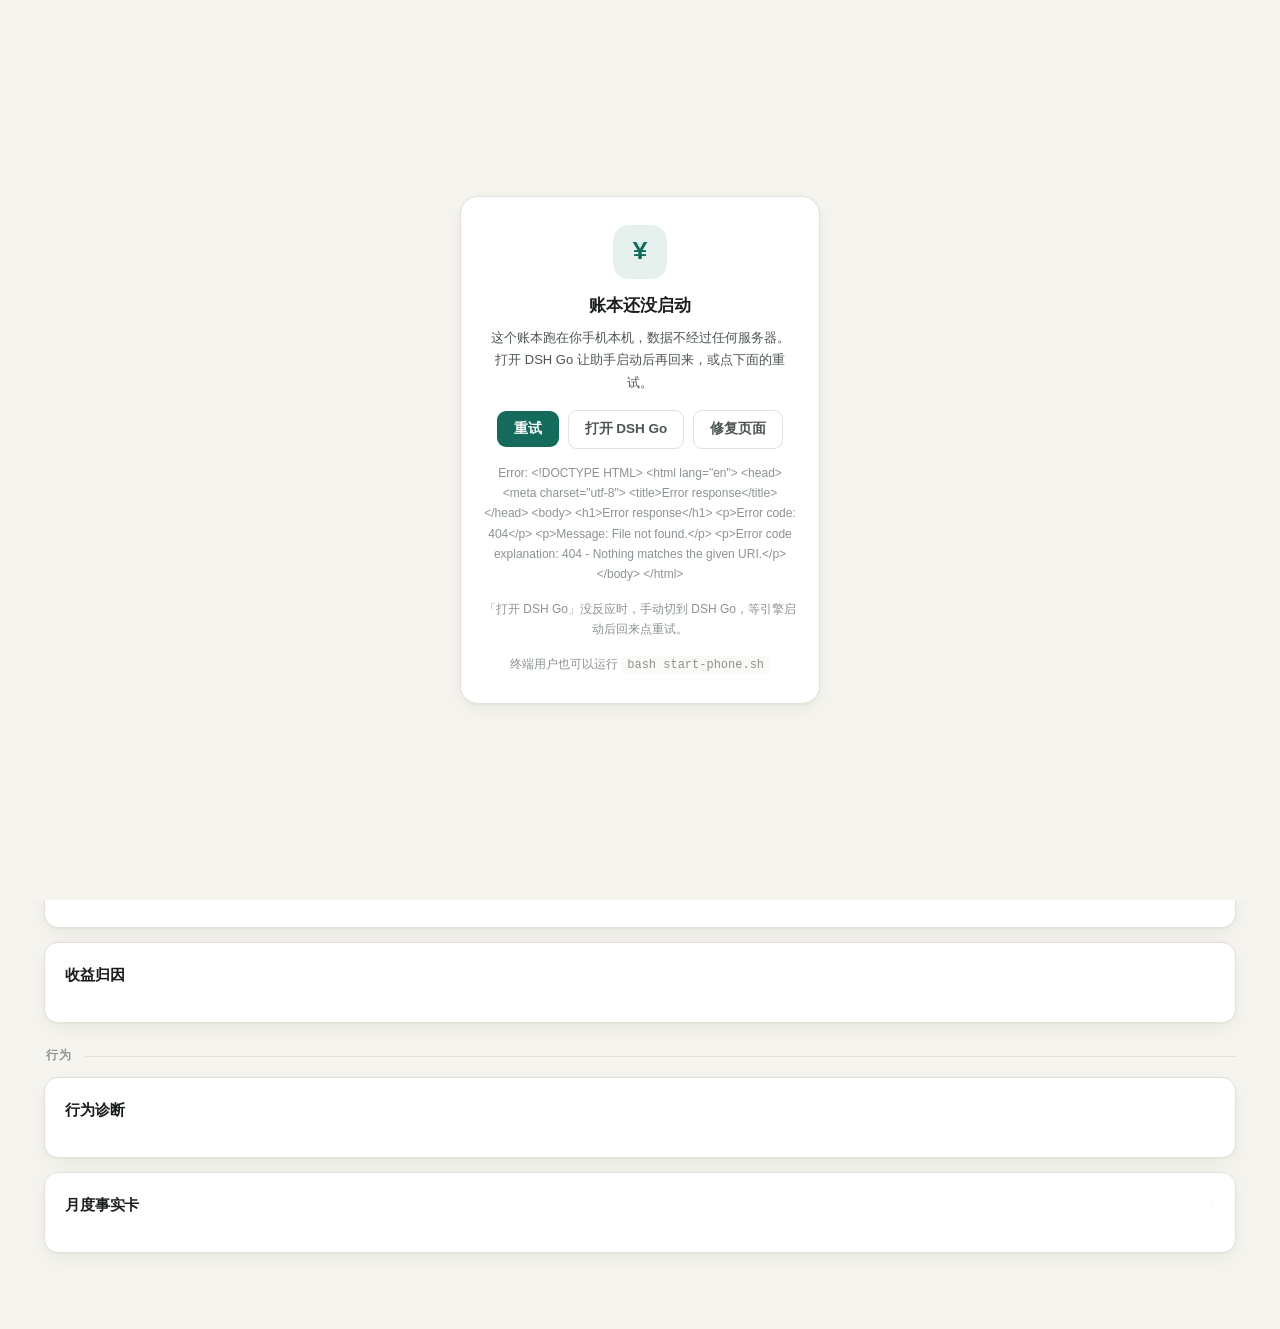
==== commit aea98f4c: "fix(web): 启动回退串行并显示真实错误 - 并发启动回退到已验证的串行流程 - 启动失败页显示 Error 名称和消息 - SW 升到 v5" ====
--- a/web/index.html
+++ b/web/index.html
@@ -229,6 +229,9 @@
         <button data-q="1y">近 1 年</button>
         <button data-q="all" class="active">全部</button>
       </div>
+      <button class="btn ghost sm export-continue" id="btn-continue-export" hidden>
+        从上次结束继续 <span class="flat" id="last-export-date"></span>
+      </button>
       <div class="row-2">
         <div class="field"><label>开始日期</label><input type="date" id="exp-from"></div>
         <div class="field"><label>结束日期</label><input type="date" id="exp-to"></div>
@@ -651,7 +654,9 @@
     <div class="be-actions">
       <button class="btn primary" id="btn-boot-retry">重试</button>
       <a class="btn ghost" href="dshgo://open/engine">打开 DSH Go</a>
-    </div>
+      <a class="btn ghost" href="/reset.html">修复页面</a>
+    </div>
+    <p class="be-hint" id="boot-error-detail"></p>
     <p class="be-hint">「打开 DSH Go」没反应时，手动切到 DSH Go，等引擎启动后回来点重试。</p>
     <p class="be-hint">终端用户也可以运行 <code>bash start-phone.sh</code></p>
   </div>
--- a/web/style.css
+++ b/web/style.css
@@ -1462,3 +1462,7 @@
   #chart-mode button { padding: 5px 10px; }
   #chart-range button { padding: 5px 9px; }
 }
+
+/* ---------- 导出：从上次结束继续 ---------- */
+.export-continue { margin: -2px 0 14px; }
+.export-continue .flat { margin-left: 4px; font-family: var(--mono); font-weight: 500; }
